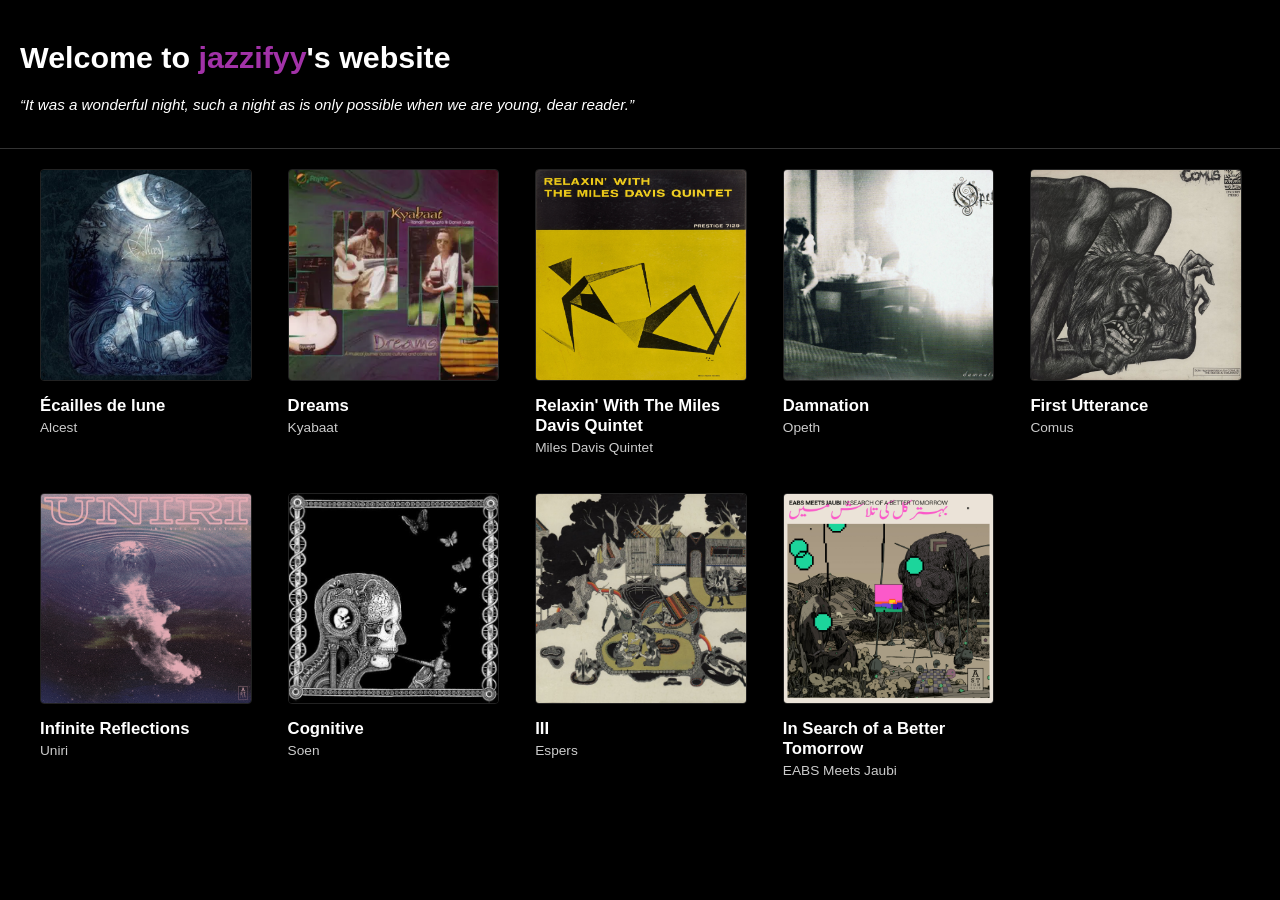
==== albums.html @ cdd31d07 "Add files via upload" ====
<!DOCTYPE html>
<html>
<head>
<title>jazzifyy's website</title>
<style>
  /* Default for Mobile (Small Screens) */
  html {
    font-size: 14px; 
  }

  /* For Desktop (Screens wider than 1024px) */
  @media (min-width: 1024px) {
    html {
      font-size: 15.2px; 
    }
  }

  body {
    background-color: black;      
    color: white;
    margin: 0;
    font-family: sans-serif;
  }

  .site-header {
    padding: 20px;
  }

  .album-grid {
    display: grid;
    grid-template-columns: repeat(auto-fill, minmax(200px, 1fr));
    gap: 2.5rem;
    padding: 20px;
    max-width: 1200px;
    margin: 0 auto;
  }

  .album-card img {
    width: 100%;
    aspect-ratio: 1 / 1;
    object-fit: cover;
    border-radius: 4px;
    transition: transform 0.3s ease;
    border: 1px solid #222;   
}

  .album-card img:hover {
    transform: scale(1.05);
  }

  .album-info h3 {
    margin: 12px 0 4px 0;
    font-size: 1.1rem;
  }

  .album-info p {
    margin: 0;
    font-size: 0.9rem;
    opacity: 0.8;
  }

  hr {
    border: 0;
    border-top: 1px solid #333;
    margin: 0;
  }
</style>
</head> 
<body>

<header class="site-header">
  <div class="header-text">
    <h1>Welcome to <span style="color:#a232a8;">jazzifyy</span>'s website</h1>
    <p><i>“It was a wonderful night, such a night as is only possible when we are young, dear reader.”</i></p>
  </div>
</header>

<hr>
<div class="album-grid">
  
  <article class="album-card">
    <img src="albums/ecailles_de_lune.jpg" alt="Alcest">
    <div class="album-info">
      <h3>Écailles de lune</h3>
      <p>Alcest</p>
    </div>
  </article>

  <article class="album-card">
    <img src="albums/dreams.webp" alt="Kyabaat">
    <div class="album-info">
      <h3>Dreams</h3>
      <p>Kyabaat</p>
    </div>
  </article> 

  <article class="album-card">
    <img src="albums/relaxing_with_the_miles_davis.png" alt="Miles Davis">
    <div class="album-info">
      <h3>Relaxin' With The Miles Davis Quintet</h3>
      <p>Miles Davis Quintet</p>
    </div>
  </article>

  <article class="album-card">
    <img src="albums/damnation.jpg" alt="Opeth">
    <div class="album-info">
      <h3>Damnation</h3>
      <p>Opeth</p>
    </div>
  </article>

  <article class="album-card">
    <img src="albums/first_utterance.png" alt="Comus">
    <div class="album-info">
      <h3>First Utterance</h3>
      <p>Comus</p>
    </div>
  </article>

  <article class="album-card">
    <img src="albums/infinite_reflections.jpg" alt="Uniri">
    <div class="album-info">
      <h3>Infinite Reflections</h3>
      <p>Uniri</p>
    </div>
  </article>

  <article class="album-card">
    <img src="albums/cognitive.jpg" alt="Soen">
    <div class="album-info">
      <h3>Cognitive</h3>
      <p>Soen</p>
    </div>
  </article>

  <article class="album-card">
    <img src="albums/III.jpg" alt="Espers">
    <div class="album-info">
      <h3>III</h3>
      <p>Espers</p>
    </div>
  </article>

  <article class="album-card">
    <img src="albums/in_search_of_a_better_tomorrow.jpg" alt="EABS Meets Jaubi">
    <div class="album-info">
      <h3>In Search of a Better Tomorrow</h3>
      <p>EABS Meets Jaubi</p>
    </div>
  </article>

</div> 

</body>
</html>
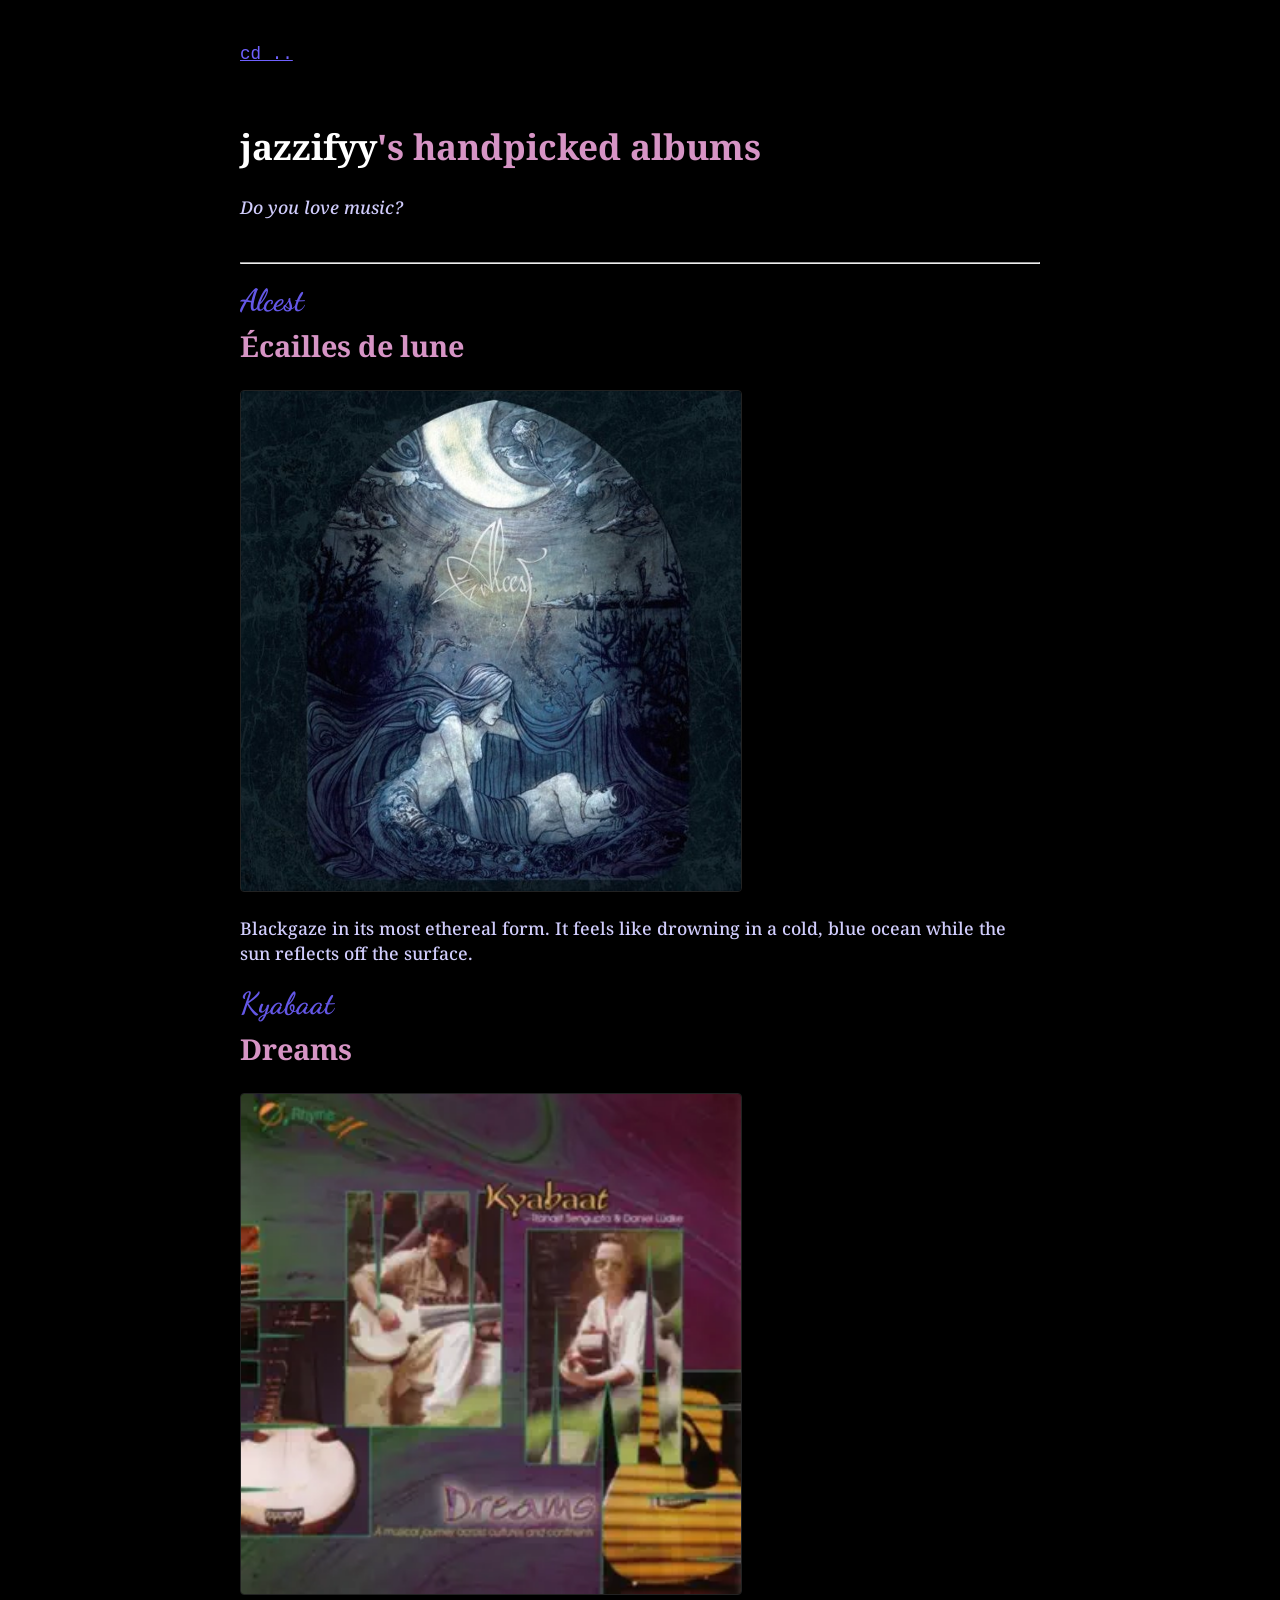
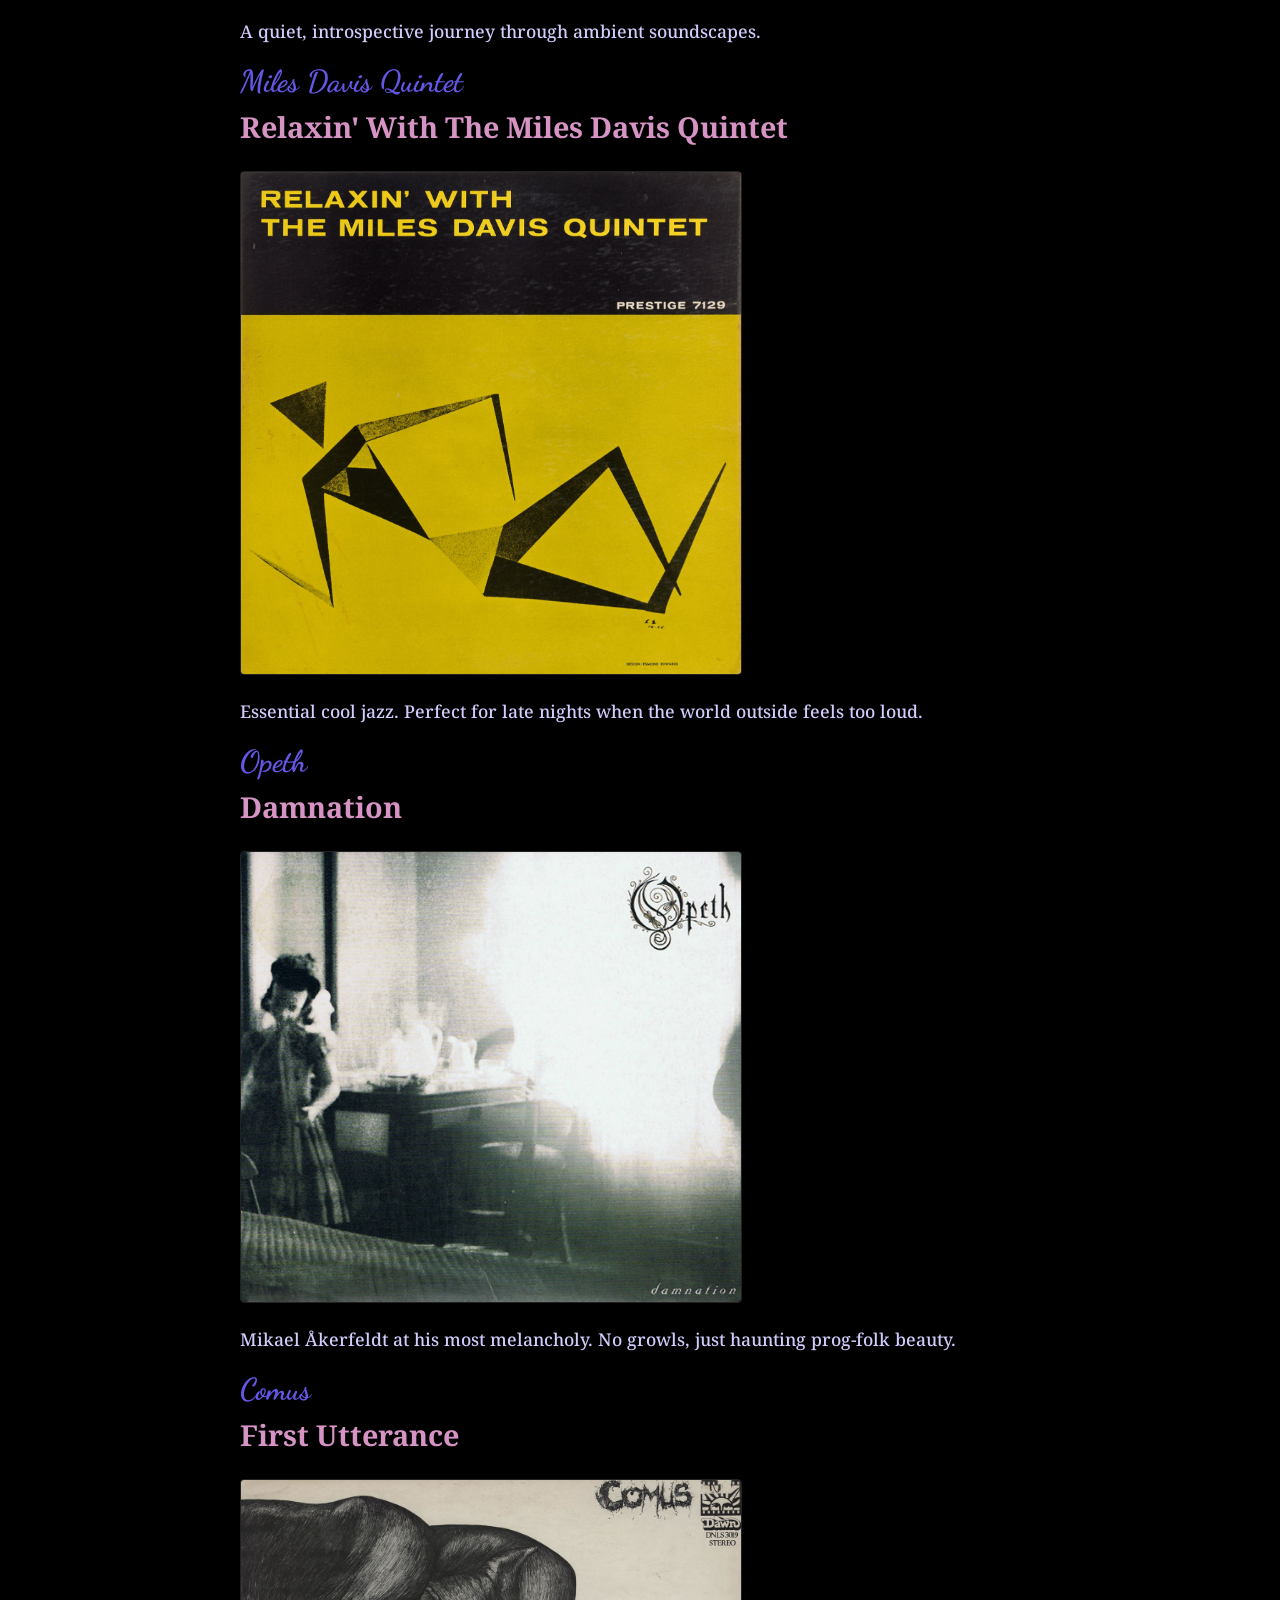
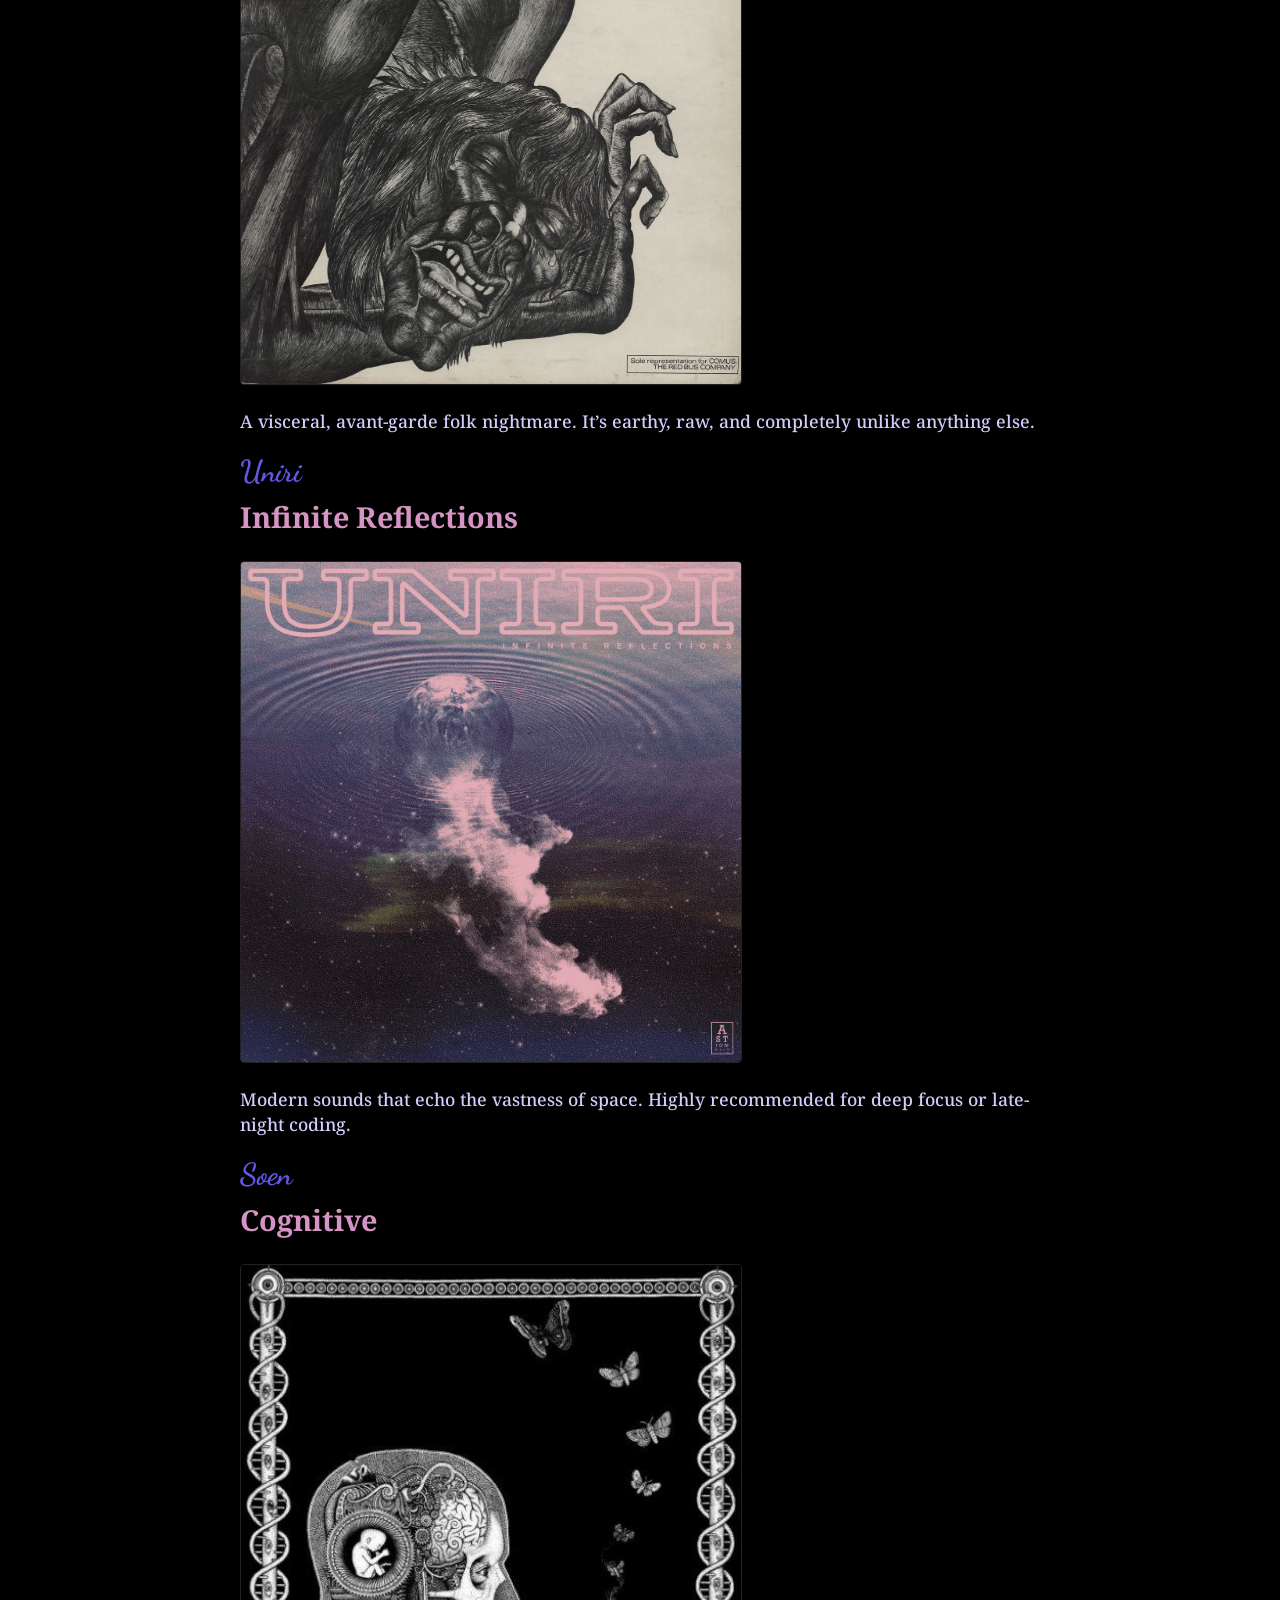
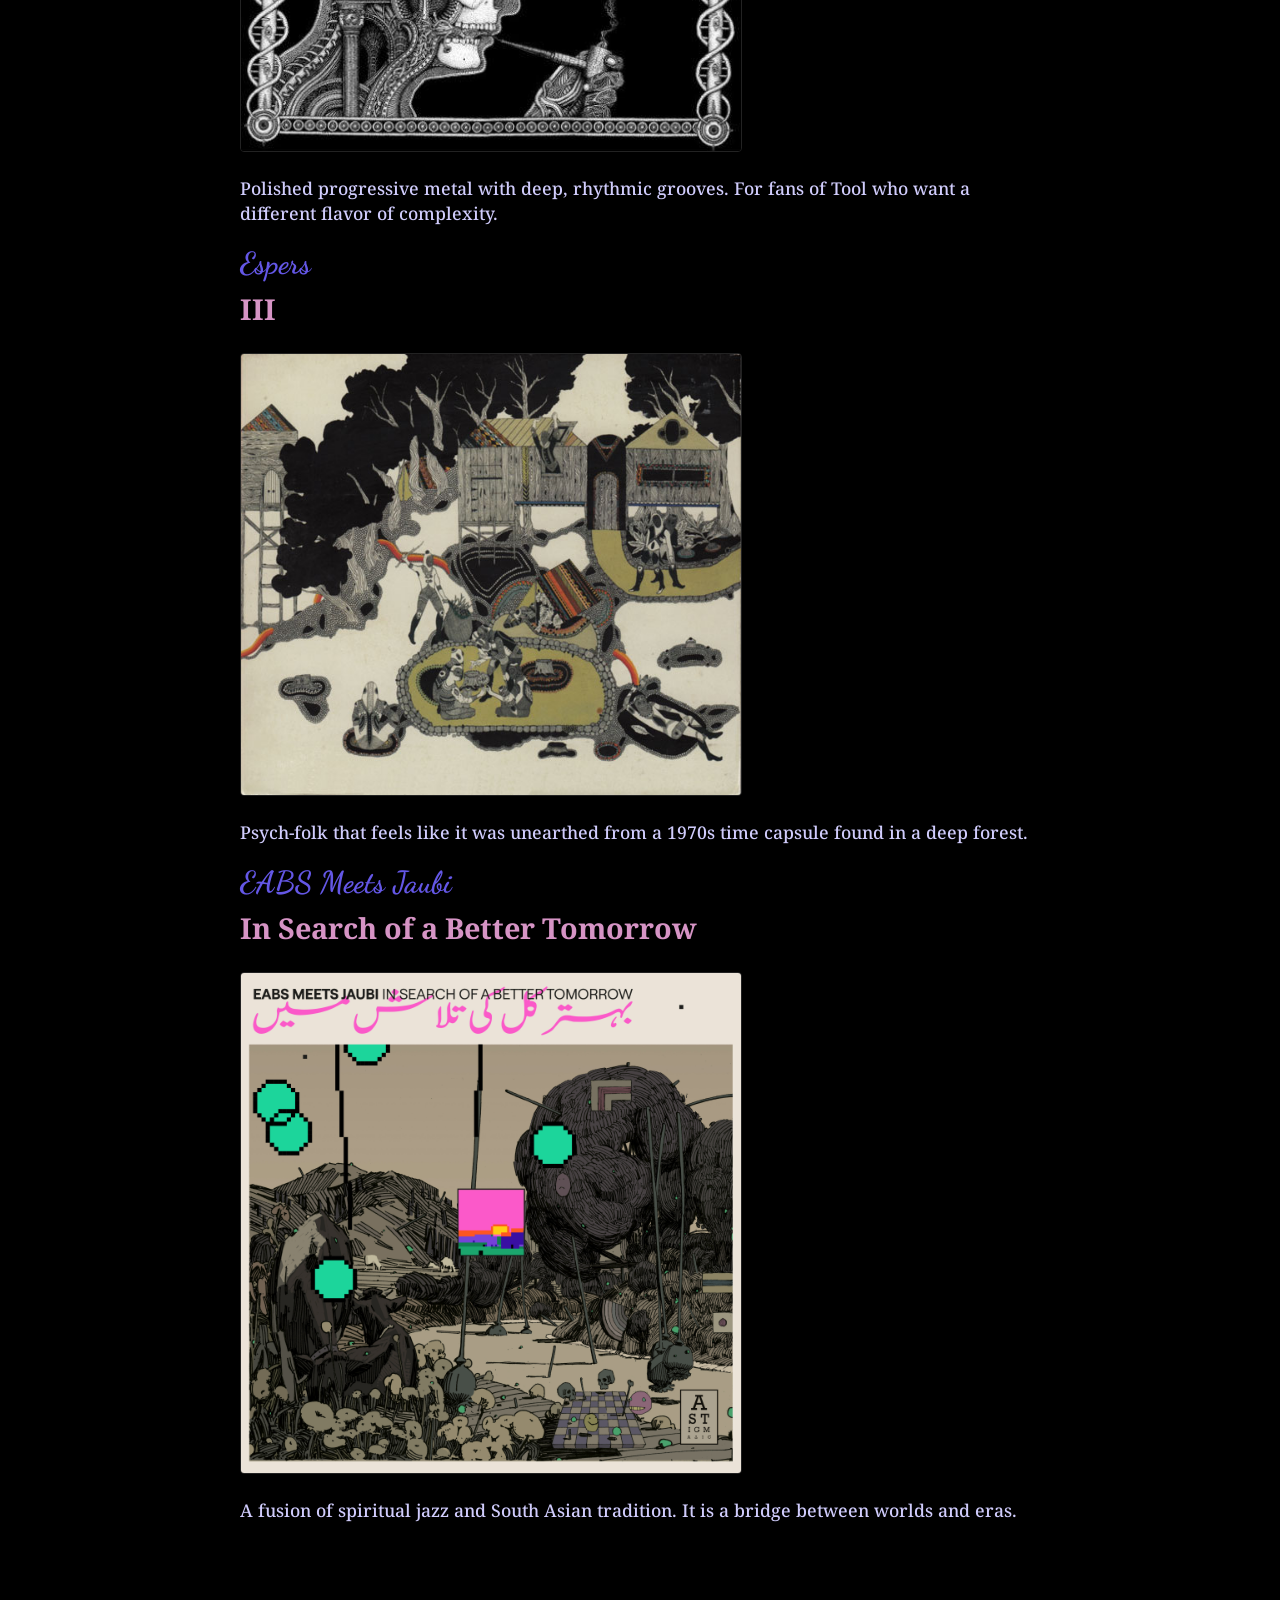
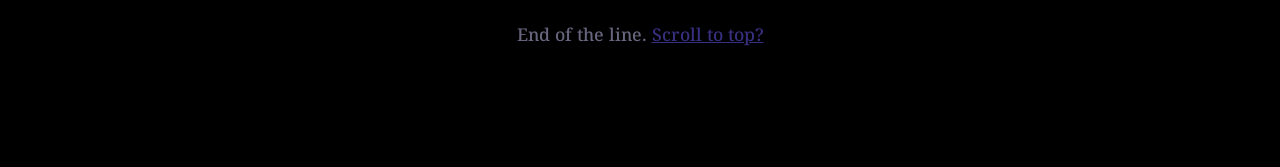
==== commit bb464720: "Updated albums.html" ====
--- a/albums.html
+++ b/albums.html
@@ -1,156 +1,114 @@
 <!DOCTYPE html>
 <html>
 <head>
-<title>jazzifyy's website</title>
-<style>
-  /* Default for Mobile (Small Screens) */
-  html {
-    font-size: 14px; 
-  }
-
-  /* For Desktop (Screens wider than 1024px) */
-  @media (min-width: 1024px) {
-    html {
-      font-size: 15.2px; 
-    }
-  }
-
-  body {
-    background-color: black;      
-    color: white;
-    margin: 0;
-    font-family: sans-serif;
-  }
-
-  .site-header {
-    padding: 20px;
-  }
-
-  .album-grid {
-    display: grid;
-    grid-template-columns: repeat(auto-fill, minmax(200px, 1fr));
-    gap: 2.5rem;
-    padding: 20px;
-    max-width: 1200px;
-    margin: 0 auto;
-  }
-
-  .album-card img {
-    width: 100%;
-    aspect-ratio: 1 / 1;
-    object-fit: cover;
-    border-radius: 4px;
-    transition: transform 0.3s ease;
-    border: 1px solid #222;   
-}
-
-  .album-card img:hover {
-    transform: scale(1.05);
-  }
-
-  .album-info h3 {
-    margin: 12px 0 4px 0;
-    font-size: 1.1rem;
-  }
-
-  .album-info p {
-    margin: 0;
-    font-size: 0.9rem;
-    opacity: 0.8;
-  }
-
-  hr {
-    border: 0;
-    border-top: 1px solid #333;
-    margin: 0;
-  }
-</style>
-</head> 
+    <title>jazzifyy's music collection</title>
+    <link href="https://fonts.googleapis.com/css2?family=Dancing+Script:wght@400;700&display=swap" rel="stylesheet">
+    <link href='https://fonts.googleapis.com/css?family=Noto Serif' rel='stylesheet'>
+    <link rel="stylesheet" href="style.css">
+</head>
 <body>
 
-<header class="site-header">
-  <div class="header-text">
-    <h1>Welcome to <span style="color:#a232a8;">jazzifyy</span>'s website</h1>
-    <p><i>“It was a wonderful night, such a night as is only possible when we are young, dear reader.”</i></p>
-  </div>
-</header>
+<div class="container-zen">
+ <a href="index.html" class="back-home"><code>cd ..</code></a>
 
-<hr>
-<div class="album-grid">
-  
-  <article class="album-card">
-    <img src="albums/ecailles_de_lune.jpg" alt="Alcest">
-    <div class="album-info">
-      <h3>Écailles de lune</h3>
-      <p>Alcest</p>
+    <header style="padding: 2rem 0 1rem 0;">
+        <h1><span style="color:white;">jazzifyy</span>'s handpicked albums</h1>
+        <p><i>Do you love music?</i></p>
+    </header>
+
+    <hr>
+
+    <div class="album-stream">
+        
+        <article class="album-entry">
+            <div class="artist-name">Alcest</div>
+            <h2 class="entry-title">Écailles de lune</h2>
+            <div class="blog-content">
+                <img src="albums/ecailles_de_lune.jpg" class="album-large-img">
+                <p>Blackgaze in its most ethereal form. It feels like drowning in a cold, blue ocean while the sun reflects off the surface.</p>
+            </div>
+        </article>
+
+        <article class="album-entry">
+            <div class="artist-name">Kyabaat</div>
+            <h2 class="entry-title">Dreams</h2>
+            <div class="blog-content">
+                <img src="albums/dreams.webp" class="album-large-img">
+                <p>A quiet, introspective journey through ambient soundscapes.</p>
+            </div>
+        </article>
+
+        <article class="album-entry">
+            <div class="artist-name">Miles Davis Quintet</div>
+            <h2 class="entry-title">Relaxin' With The Miles Davis Quintet</h2>
+            <div class="blog-content">
+                <img src="albums/relaxing_with_the_miles_davis.png" class="album-large-img">
+                <p>Essential cool jazz. Perfect for late nights when the world outside feels too loud.</p>
+            </div>
+        </article>
+
+        <article class="album-entry">
+            <div class="artist-name">Opeth</div>
+            <h2 class="entry-title">Damnation</h2>
+            <div class="blog-content">
+                <img src="albums/damnation.jpg" class="album-large-img">
+                <p>Mikael Åkerfeldt at his most melancholy. No growls, just haunting prog-folk beauty.</p>
+            </div>
+        </article>
+
+
+<article class="album-entry">
+        <span class="artist-name">Comus</span>
+        <h2 class="entry-title">First Utterance</h2>
+        <div class="blog-content">
+            <img src="albums/first_utterance.png" class="album-large-img" alt="Comus">
+            <p>A visceral, avant-garde folk nightmare. It’s earthy, raw, and completely unlike anything else.</p>
+        </div>
+    </article>
+
+    <article class="album-entry">
+        <span class="artist-name">Uniri</span>
+        <h2 class="entry-title">Infinite Reflections</h2>
+        <div class="blog-content">
+            <img src="albums/infinite_reflections.jpg" class="album-large-img" alt="Uniri">
+            <p>Modern sounds that echo the vastness of space. Highly recommended for deep focus or late-night coding.</p>
+        </div>
+    </article>
+
+
+    <article class="album-entry">
+        <span class="artist-name">Soen</span>
+        <h2 class="entry-title">Cognitive</h2>
+        <div class="blog-content">
+            <img src="albums/cognitive.jpg" class="album-large-img" alt="Soen">
+            <p>Polished progressive metal with deep, rhythmic grooves. For fans of Tool who want a different flavor of complexity.</p>
+        </div>
+    </article>
+
+
+    <article class="album-entry">
+        <span class="artist-name">Espers</span>
+        <h2 class="entry-title">III</h2>
+        <div class="blog-content">
+            <img src="albums/III.jpg" class="album-large-img" alt="Espers">
+            <p>Psych-folk that feels like it was unearthed from a 1970s time capsule found in a deep forest.</p>
+        </div>
+    </article>
+
+
+    <article class="album-entry">
+        <span class="artist-name">EABS Meets Jaubi</span>
+        <h2 class="entry-title">In Search of a Better Tomorrow</h2>
+        <div class="blog-content">
+            <img src="albums/in_search_of_a_better_tomorrow.jpg" class="album-large-img" alt="EABS Meets Jaubi">
+            <p>A fusion of spiritual jazz and South Asian tradition. It is a bridge between worlds and eras.</p>
+        </div>
+    </article>
     </div>
-  </article>
 
-  <article class="album-card">
-    <img src="albums/dreams.webp" alt="Kyabaat">
-    <div class="album-info">
-      <h3>Dreams</h3>
-      <p>Kyabaat</p>
-    </div>
-  </article> 
-
-  <article class="album-card">
-    <img src="albums/relaxing_with_the_miles_davis.png" alt="Miles Davis">
-    <div class="album-info">
-      <h3>Relaxin' With The Miles Davis Quintet</h3>
-      <p>Miles Davis Quintet</p>
-    </div>
-  </article>
-
-  <article class="album-card">
-    <img src="albums/damnation.jpg" alt="Opeth">
-    <div class="album-info">
-      <h3>Damnation</h3>
-      <p>Opeth</p>
-    </div>
-  </article>
-
-  <article class="album-card">
-    <img src="albums/first_utterance.png" alt="Comus">
-    <div class="album-info">
-      <h3>First Utterance</h3>
-      <p>Comus</p>
-    </div>
-  </article>
-
-  <article class="album-card">
-    <img src="albums/infinite_reflections.jpg" alt="Uniri">
-    <div class="album-info">
-      <h3>Infinite Reflections</h3>
-      <p>Uniri</p>
-    </div>
-  </article>
-
-  <article class="album-card">
-    <img src="albums/cognitive.jpg" alt="Soen">
-    <div class="album-info">
-      <h3>Cognitive</h3>
-      <p>Soen</p>
-    </div>
-  </article>
-
-  <article class="album-card">
-    <img src="albums/III.jpg" alt="Espers">
-    <div class="album-info">
-      <h3>III</h3>
-      <p>Espers</p>
-    </div>
-  </article>
-
-  <article class="album-card">
-    <img src="albums/in_search_of_a_better_tomorrow.jpg" alt="EABS Meets Jaubi">
-    <div class="album-info">
-      <h3>In Search of a Better Tomorrow</h3>
-      <p>EABS Meets Jaubi</p>
-    </div>
-  </article>
-
-</div> 
-
+    <footer style="text-align: center; padding: 4rem 0; opacity: 0.5;">
+         <p>End of the line. <a href="#">Scroll to top?</a></p>
+    </footer>
+</div>
 </body>
 </html>
--- a/style.css
+++ b/style.css
@@ -0,0 +1,166 @@
+html {
+  font-size: 20px; 
+}
+
+@media (min-width: 1024px) {
+  html {
+    font-size: 16px;
+  }
+}
+body {
+  // background-image: url("bg.webp");
+  background-attachment: fixed;
+  background-color: black;
+  color: #d0ccfc;
+  font-size: 1.1rem;
+  font-family: 'Noto Serif';
+  line-height: 1.4;
+  font-weight: 500;
+}
+h1, h2, h3 {
+  color: #d694c5;
+}
+
+a {
+  color: #6F61FF;
+}
+
+ /* Basic styling for visibility */
+.column {
+  padding:0;
+}
+
+/* 1. Mobile First: Columns stack vertically by default */
+.container {
+  display: flex;
+  flex-direction: column;
+  gap: 0;
+}
+
+.col-main { order: 1; }
+.col-left { order: 3; }
+.col-right { order: 2; }
+
+
+/* 2. Tablet/Desktop: Side-by-side layout */
+@media (min-width: 1200px) {
+  .container {
+    flex-direction: row;
+    gap: 1.2rem;
+  }
+  
+ .col-left { flex: 1; order: 1; }
+  .col-main { flex: 3; order: 2; }
+  .col-right { flex: 1; order: 3; }
+
+.lastfm-track {
+  display: flex;
+  flex-direction: column;
+  gap: 12px;
+}
+
+.lastfm-img {
+  width: 75%;
+  border-radius: 4px;
+  object-fit: cover;
+}
+
+.track-text p {
+  text-align: left;
+  margin: 0;
+  font-size: 1.15rem;
+}
+
+ .flicker-box {
+ padding-left: 4rem;
+ padding-right: 4rem;
+  text-align: center;
+ // text-transform: uppercase;
+  font-family:Dancing Script, Brush Script MT,cursive;   
+  font-size: 1.7rem;
+  font-weight: bold;
+  color: #E6E4FF;
+text-shadow: 
+  -1px -1px 4px #fff, 1px 1px 4px #fff,
+  0 0 40px #FF00FF, 0 0 80px #FF00FF,
+  0 0 160px #0000FF, 0 0 240px #0000FF, 0 0 320px #0000FF;
+     //border: 2px solid #fff; 
+//  border-radius: 2px;        
+// box-shadow: 
+//    0 0 40px #a200ff,  
+//    inset 0 0 15px #a200ff;
+//}
+.flicker-slow{
+  animation: flicker 20s linear infinite;
+}
+
+.flicker-fast{
+  animation: flicker 2s linear infinite;
+}
+
+@keyframes flicker {
+	0%, 19.999%, 22%, 62.999%, 64%, 64.999%, 70%, 100% {
+		//text-shadow: none;
+    opacity: .99;
+		
+	}
+	20%, 21.999%, 63%, 63.999%, 65%, 69.999% {
+		opacity: 0.4;
+	}
+}
+
+.container-zen {
+    max-width: 800px; 
+    margin: 0 auto;  
+    padding: 2rem 1rem;
+}
+
+.blog-entry {
+    margin-top: 3rem;
+    margin-bottom: 3rem;
+}
+
+.entry-header {
+    margin-bottom: 1.5rem;
+    border-bottom: 1px solid #d694c533;
+    padding-bottom: 0.5rem;
+}
+
+.entry-date {
+    font-family: 'Dancing Script', cursive;
+    color: #6F61FF;
+    font-size: 1.1rem;
+}
+
+.entry-title {
+    margin: 0.2rem 0;
+    font-size: 1.8rem;
+}
+.top-nav {
+    display: flex;
+    justify-content: flex-end;
+    gap: 2rem;
+}
+.album-large-img {
+    width: 100%;
+    max-width: 500px;
+    display: block;
+    margin: 1.5rem 0;
+    border-radius: 4px;
+    border: 1px solid #222;
+    transition: transform 0.5s ease;
+}
+
+.album-large-img:hover {
+    transform: scale(1.02);
+    border-color: #6F61FF;
+}
+.artist-name {
+    font-family: 'Dancing Script', cursive;
+    font-size: 1.9rem;
+    color: #6F61FF; 
+    margin-top: 1rem;
+    display: block;
+    font-weight: 700;
+    opacity: 0.9;
+}
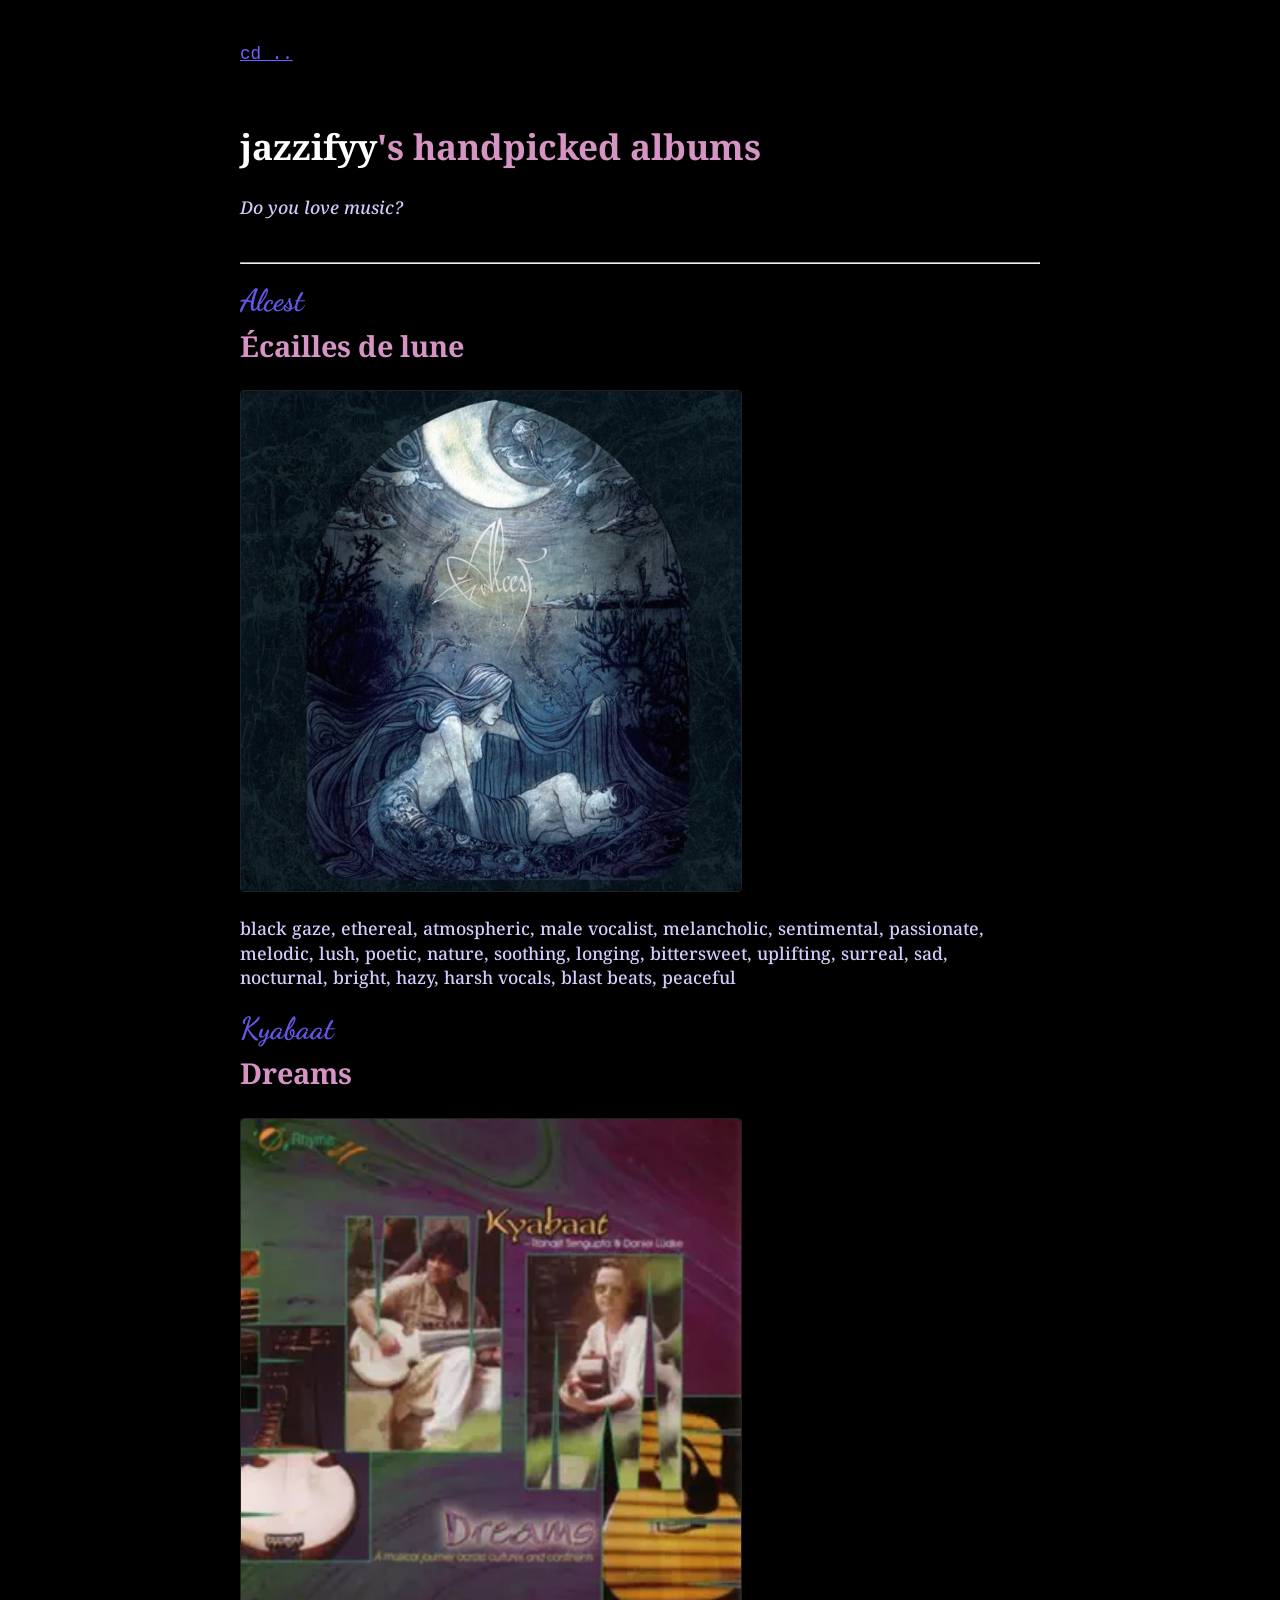
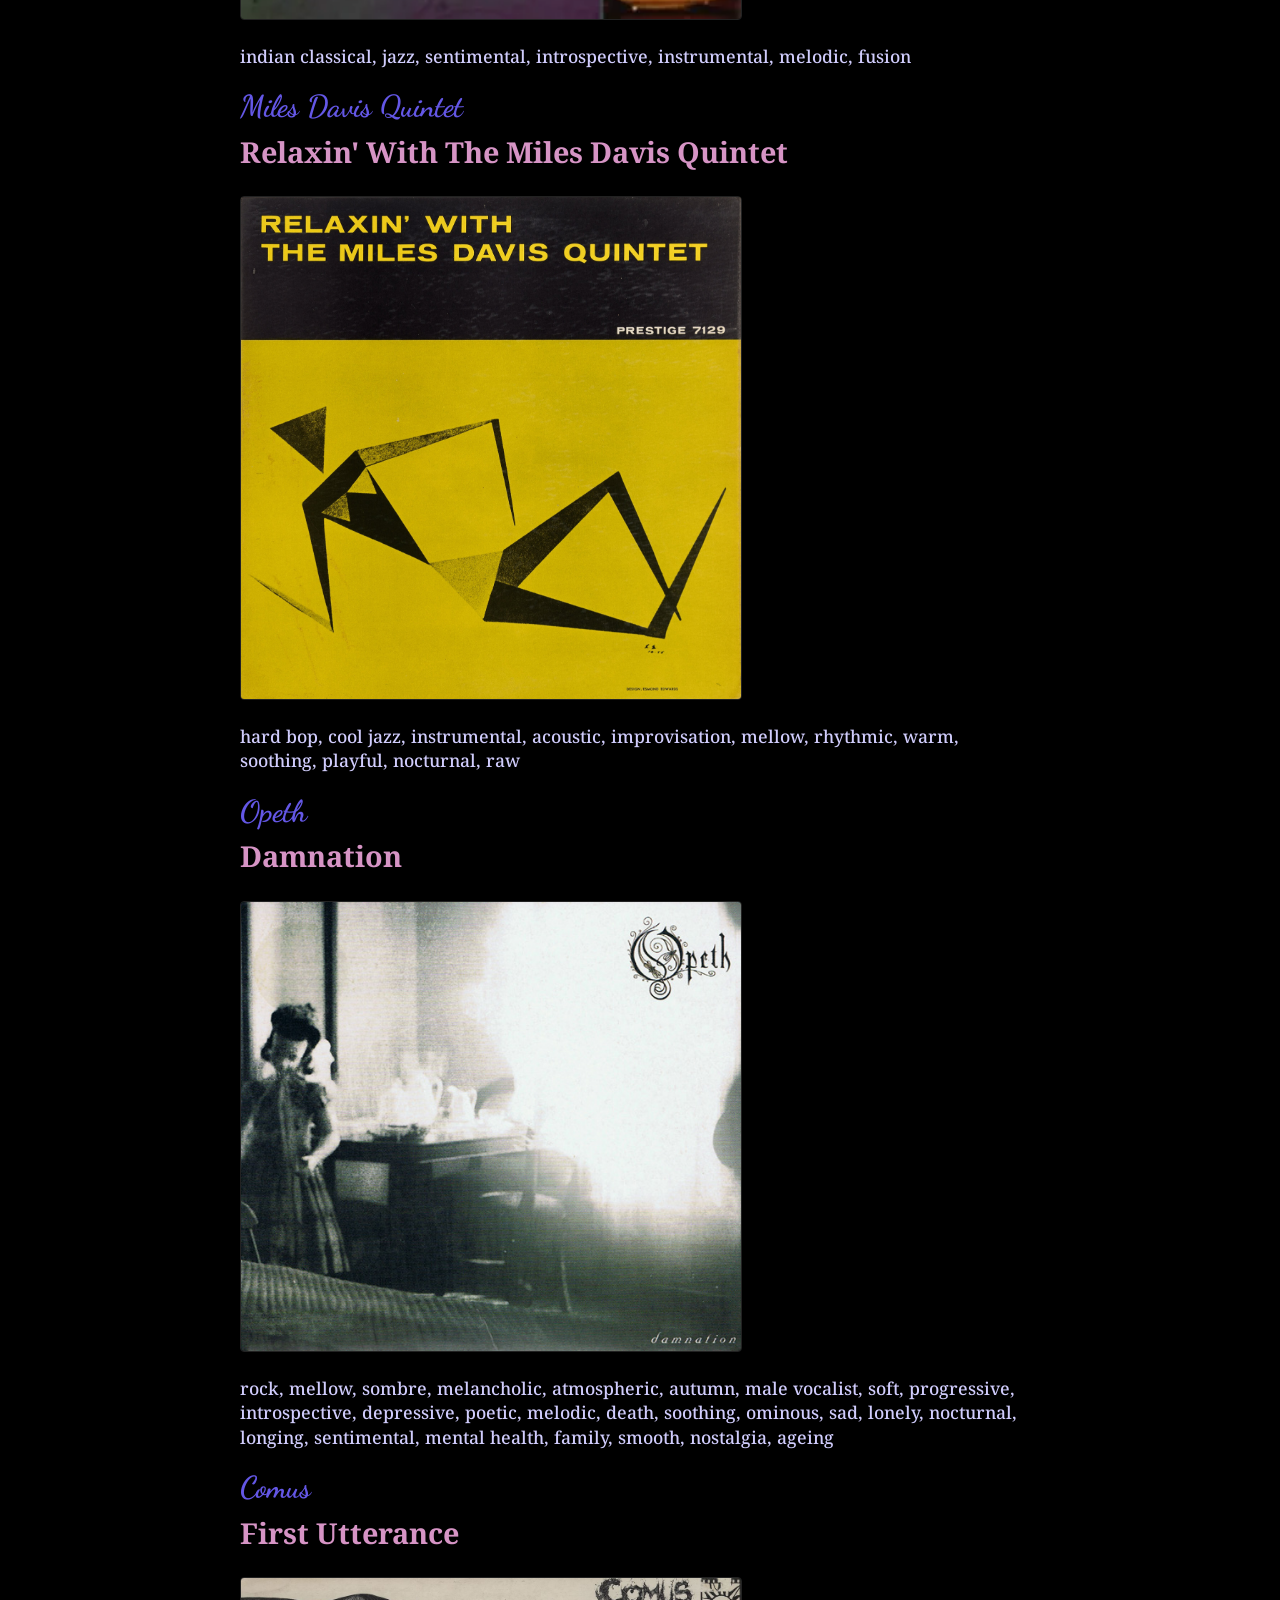
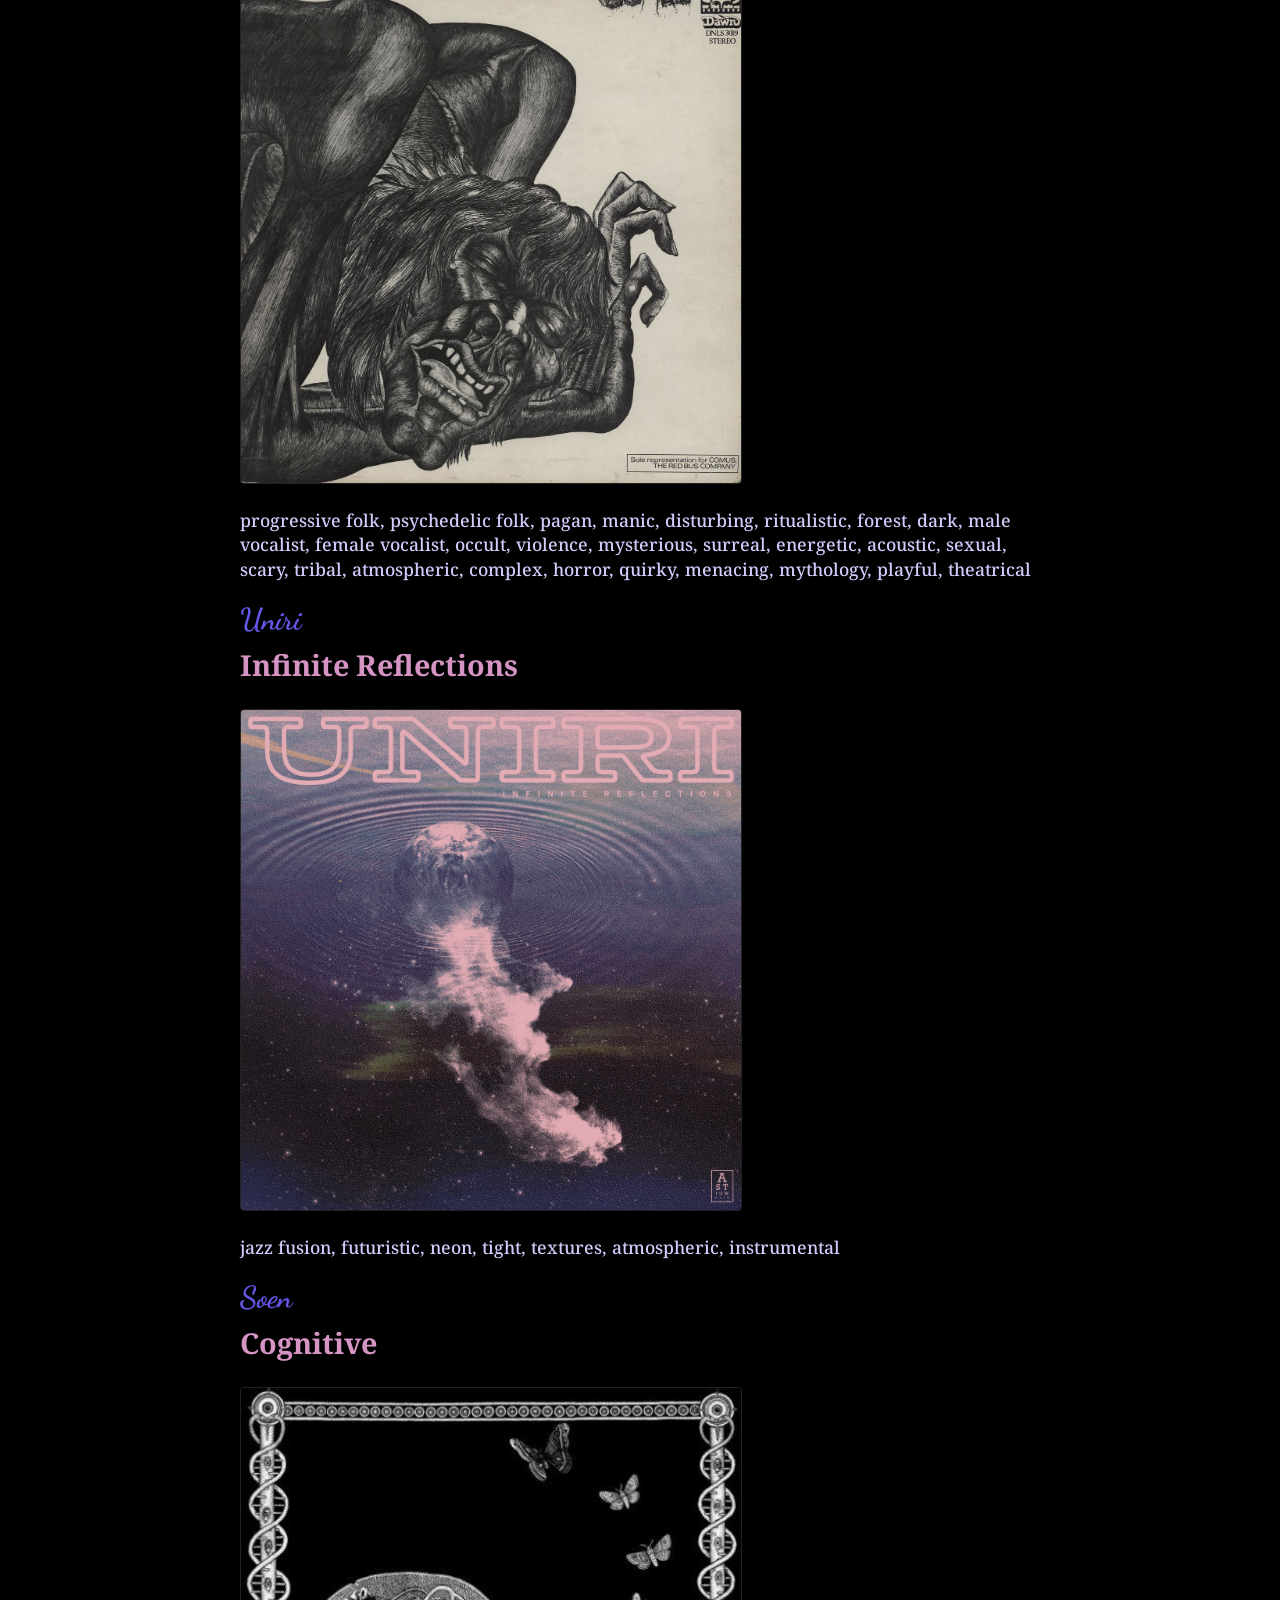
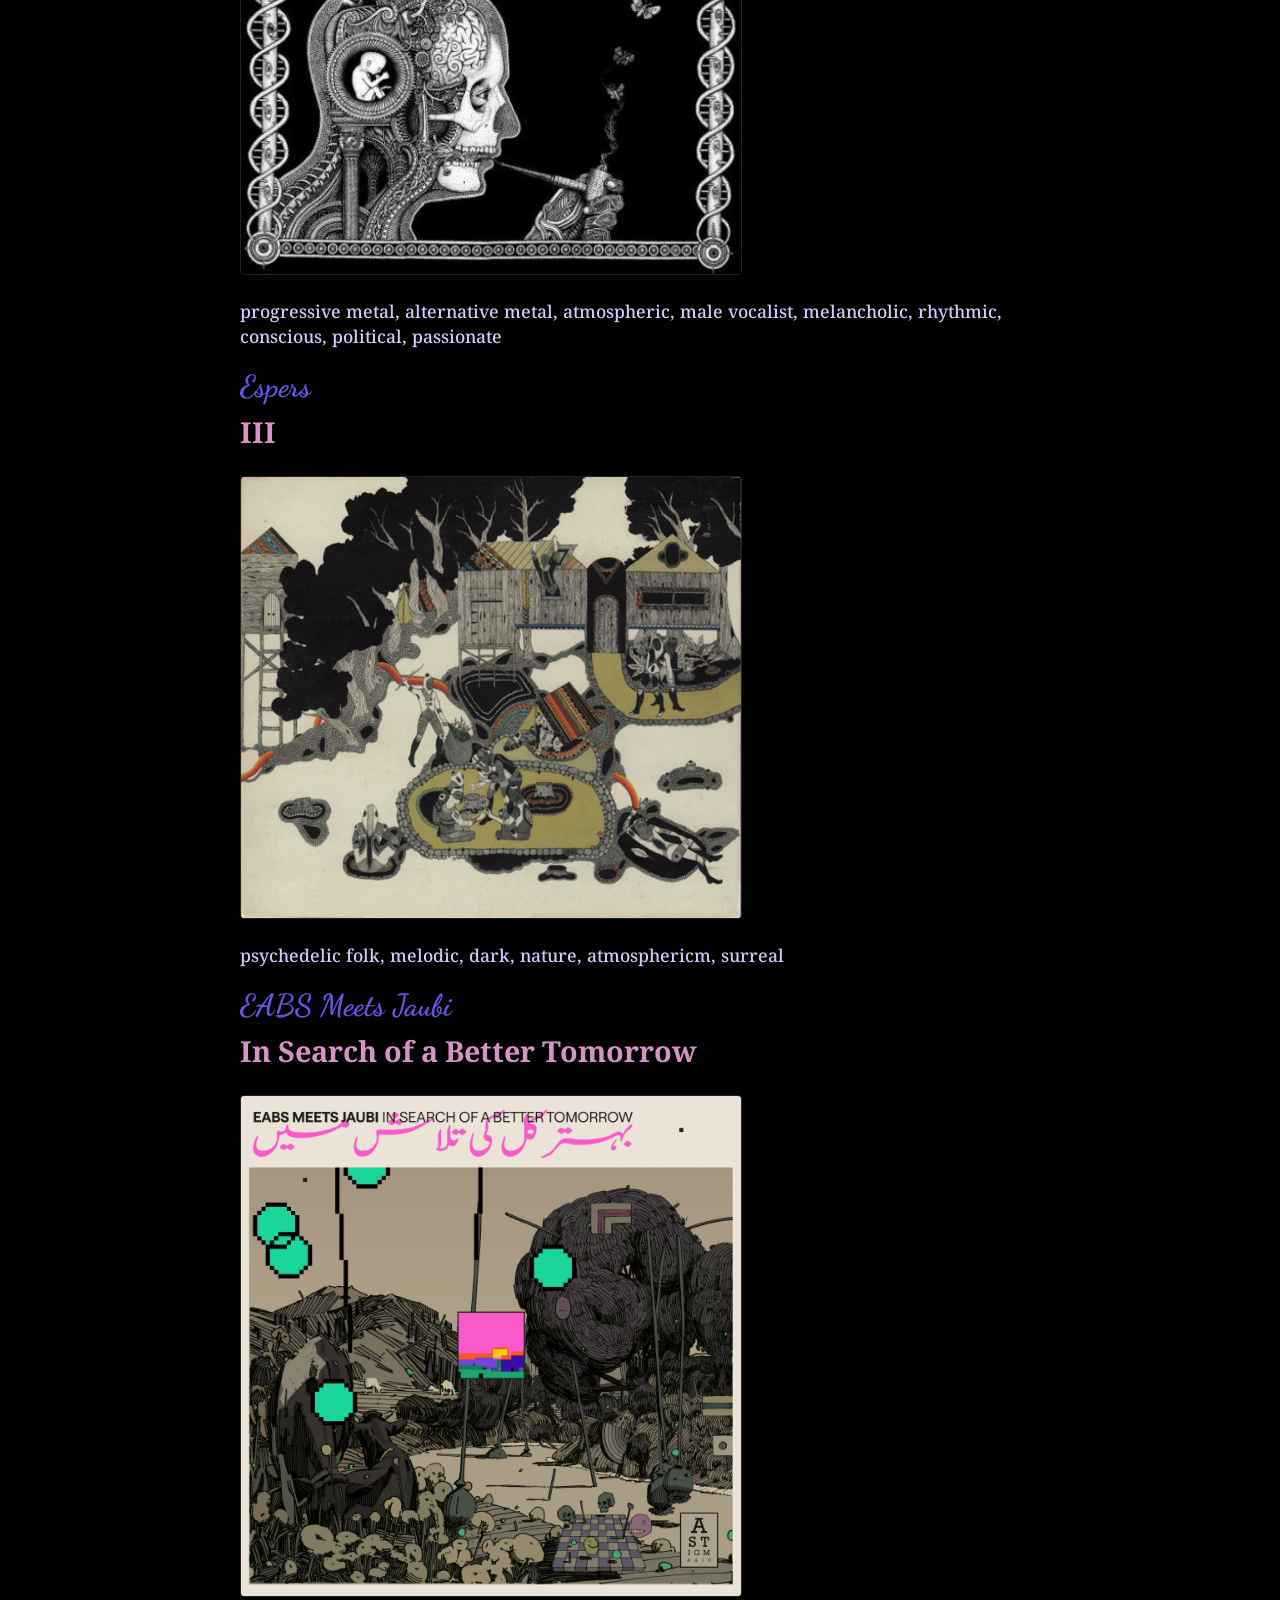
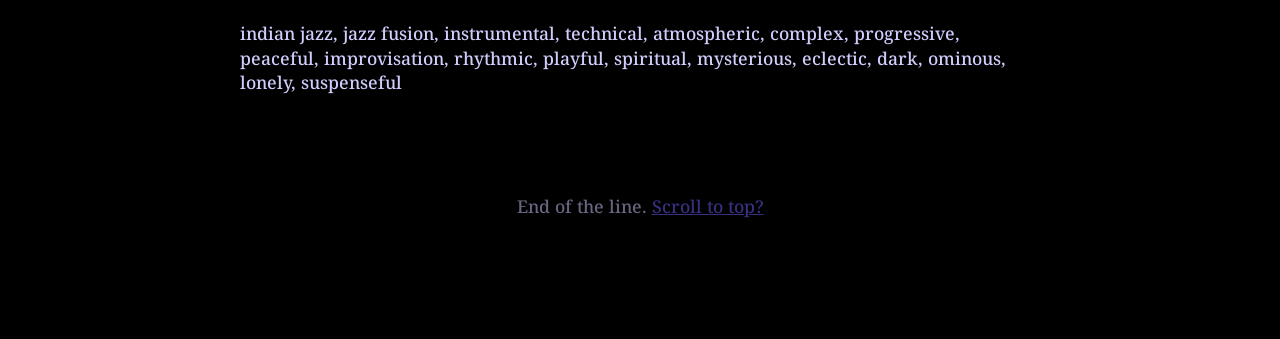
==== commit c222cda1: "Update albums.html" ====
--- a/albums.html
+++ b/albums.html
@@ -25,7 +25,7 @@
             <h2 class="entry-title">Écailles de lune</h2>
             <div class="blog-content">
                 <img src="albums/ecailles_de_lune.jpg" class="album-large-img">
-                <p>Blackgaze in its most ethereal form. It feels like drowning in a cold, blue ocean while the sun reflects off the surface.</p>
+                <p>black gaze, ethereal, atmospheric, male vocalist, melancholic, sentimental, passionate, melodic, lush, poetic, nature, soothing, longing, bittersweet, uplifting, surreal, sad, nocturnal, bright, hazy, harsh vocals, blast beats, peaceful</p>
             </div>
         </article>
 
@@ -34,7 +34,7 @@
             <h2 class="entry-title">Dreams</h2>
             <div class="blog-content">
                 <img src="albums/dreams.webp" class="album-large-img">
-                <p>A quiet, introspective journey through ambient soundscapes.</p>
+                <p>indian classical, jazz, sentimental, introspective, instrumental, melodic, fusion</p>
             </div>
         </article>
 
@@ -43,7 +43,7 @@
             <h2 class="entry-title">Relaxin' With The Miles Davis Quintet</h2>
             <div class="blog-content">
                 <img src="albums/relaxing_with_the_miles_davis.png" class="album-large-img">
-                <p>Essential cool jazz. Perfect for late nights when the world outside feels too loud.</p>
+                <p>hard bop, cool jazz, instrumental, acoustic, improvisation, mellow, rhythmic, warm, soothing, playful, nocturnal, raw </p>
             </div>
         </article>
 
@@ -52,7 +52,7 @@
             <h2 class="entry-title">Damnation</h2>
             <div class="blog-content">
                 <img src="albums/damnation.jpg" class="album-large-img">
-                <p>Mikael Åkerfeldt at his most melancholy. No growls, just haunting prog-folk beauty.</p>
+                <p>rock, mellow, sombre, melancholic, atmospheric, autumn, male vocalist, soft, progressive, introspective, depressive, poetic, melodic, death, soothing, ominous, sad, lonely, nocturnal, longing, sentimental, mental health, family, smooth, nostalgia, ageing </p>
             </div>
         </article>
 
@@ -62,7 +62,7 @@
         <h2 class="entry-title">First Utterance</h2>
         <div class="blog-content">
             <img src="albums/first_utterance.png" class="album-large-img" alt="Comus">
-            <p>A visceral, avant-garde folk nightmare. It’s earthy, raw, and completely unlike anything else.</p>
+            <p>progressive folk, psychedelic folk, pagan, manic, disturbing, ritualistic, forest, dark, male vocalist, female vocalist, occult, violence, mysterious, surreal, energetic, acoustic, sexual, scary, tribal, atmospheric, complex, horror, quirky, menacing, mythology, playful, theatrical </p>
         </div>
     </article>
 
@@ -71,7 +71,7 @@
         <h2 class="entry-title">Infinite Reflections</h2>
         <div class="blog-content">
             <img src="albums/infinite_reflections.jpg" class="album-large-img" alt="Uniri">
-            <p>Modern sounds that echo the vastness of space. Highly recommended for deep focus or late-night coding.</p>
+            <p>jazz fusion, futuristic, neon, tight, textures, atmospheric, instrumental</p>
         </div>
     </article>
 
@@ -81,7 +81,7 @@
         <h2 class="entry-title">Cognitive</h2>
         <div class="blog-content">
             <img src="albums/cognitive.jpg" class="album-large-img" alt="Soen">
-            <p>Polished progressive metal with deep, rhythmic grooves. For fans of Tool who want a different flavor of complexity.</p>
+            <p>progressive metal, alternative metal, atmospheric, male vocalist, melancholic, rhythmic, conscious, political, passionate </p>
         </div>
     </article>
 
@@ -91,7 +91,7 @@
         <h2 class="entry-title">III</h2>
         <div class="blog-content">
             <img src="albums/III.jpg" class="album-large-img" alt="Espers">
-            <p>Psych-folk that feels like it was unearthed from a 1970s time capsule found in a deep forest.</p>
+            <p>psychedelic folk, melodic, dark, nature, atmosphericm, surreal</p>
         </div>
     </article>
 
@@ -101,7 +101,10 @@
         <h2 class="entry-title">In Search of a Better Tomorrow</h2>
         <div class="blog-content">
             <img src="albums/in_search_of_a_better_tomorrow.jpg" class="album-large-img" alt="EABS Meets Jaubi">
-            <p>A fusion of spiritual jazz and South Asian tradition. It is a bridge between worlds and eras.</p>
+            <p>indian jazz, jazz fusion, 
+instrumental, technical, atmospheric, complex, progressive, peaceful, improvisation, rhythmic, playful, spiritual, mysterious, eclectic, dark, ominous, lonely, suspenseful
+	
+</p>
         </div>
     </article>
     </div>
--- a/style.css
+++ b/style.css
@@ -52,6 +52,7 @@
  .col-left { flex: 1; order: 1; }
   .col-main { flex: 3; order: 2; }
   .col-right { flex: 1; order: 3; }
+}
 
 .lastfm-track {
   display: flex;
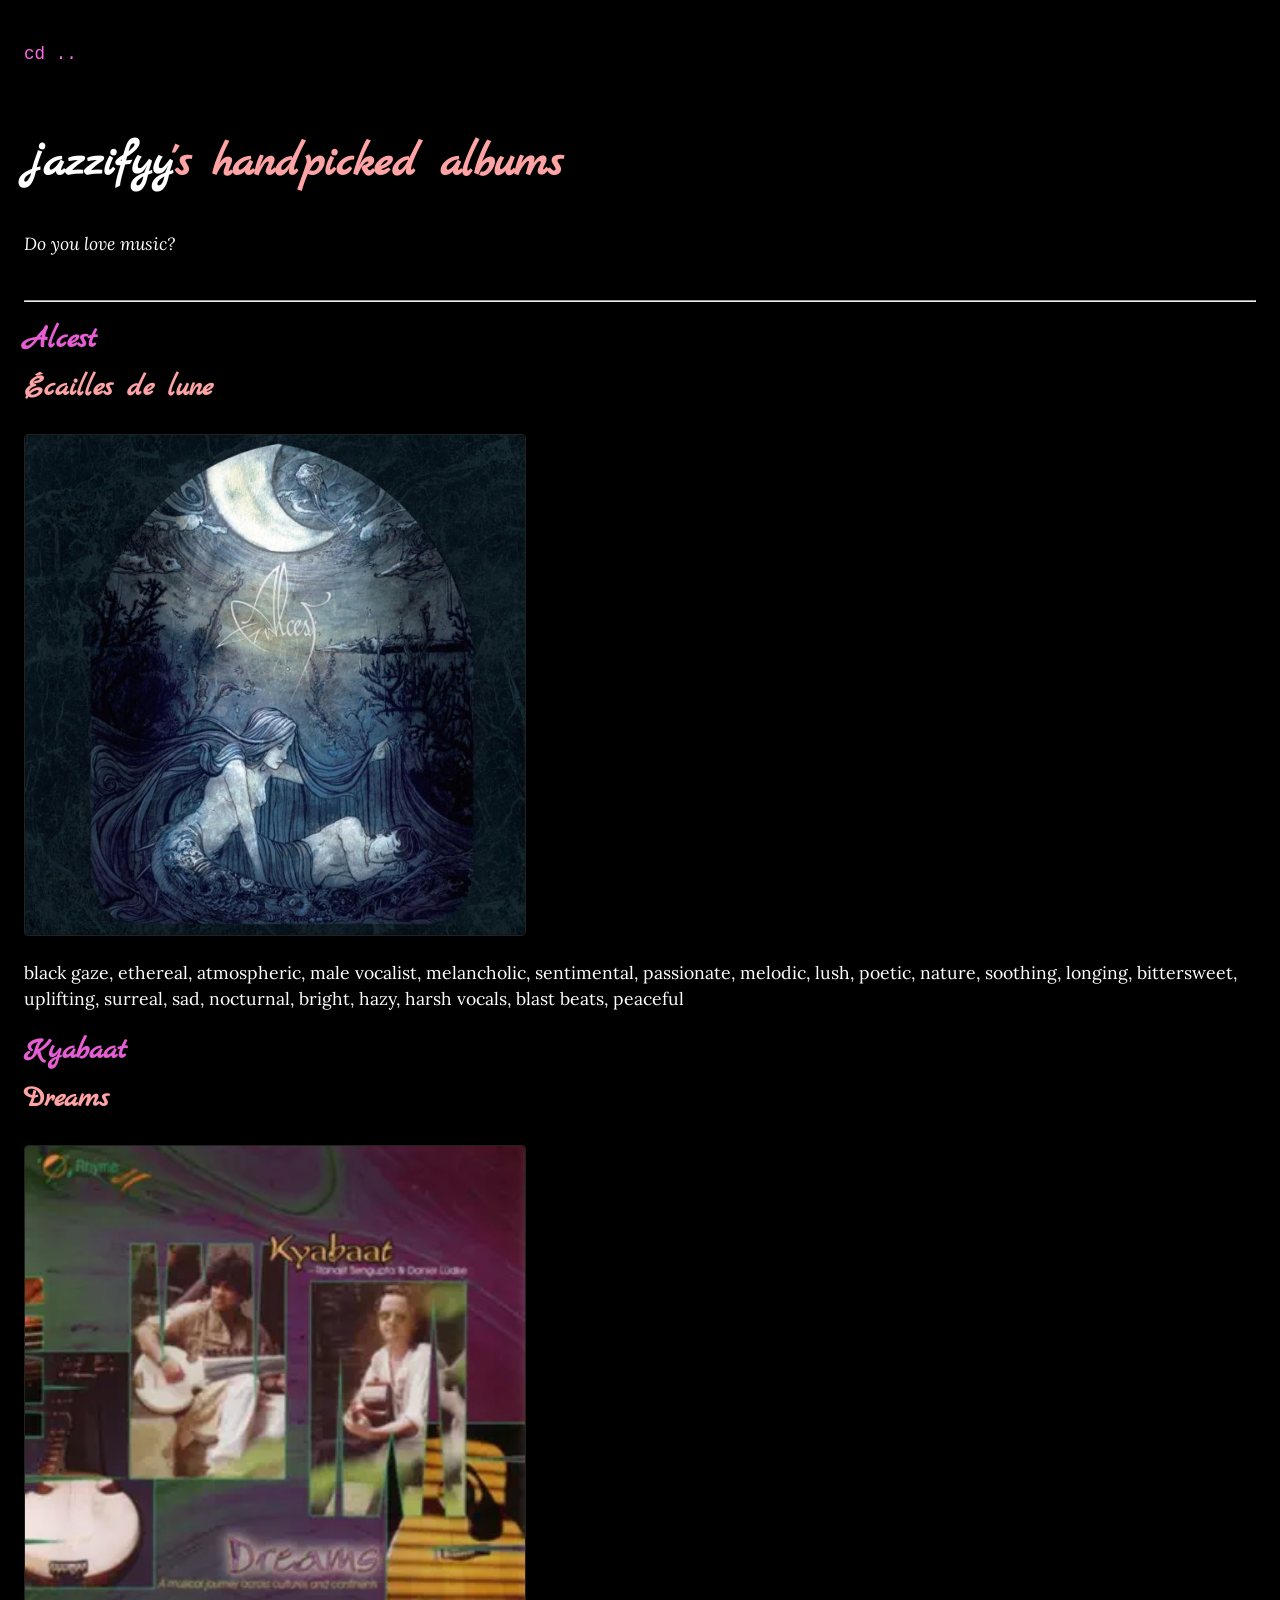
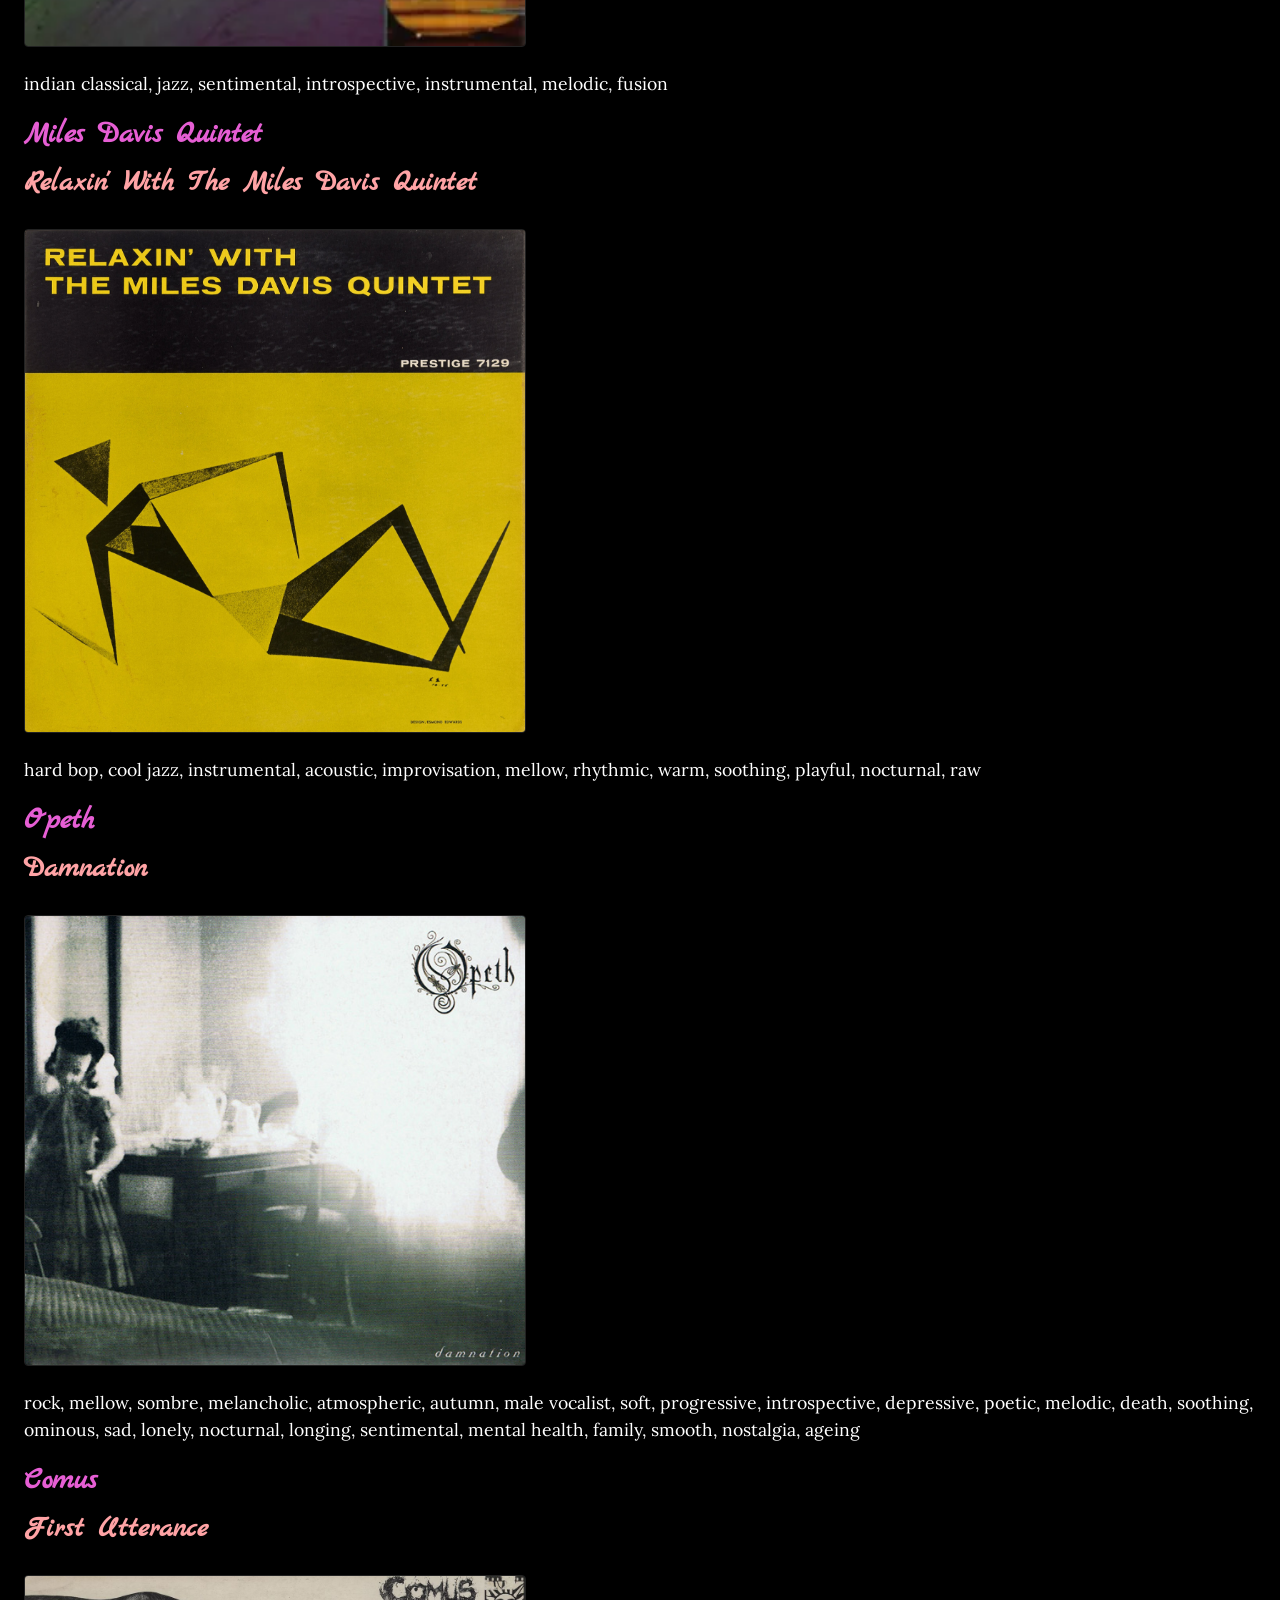
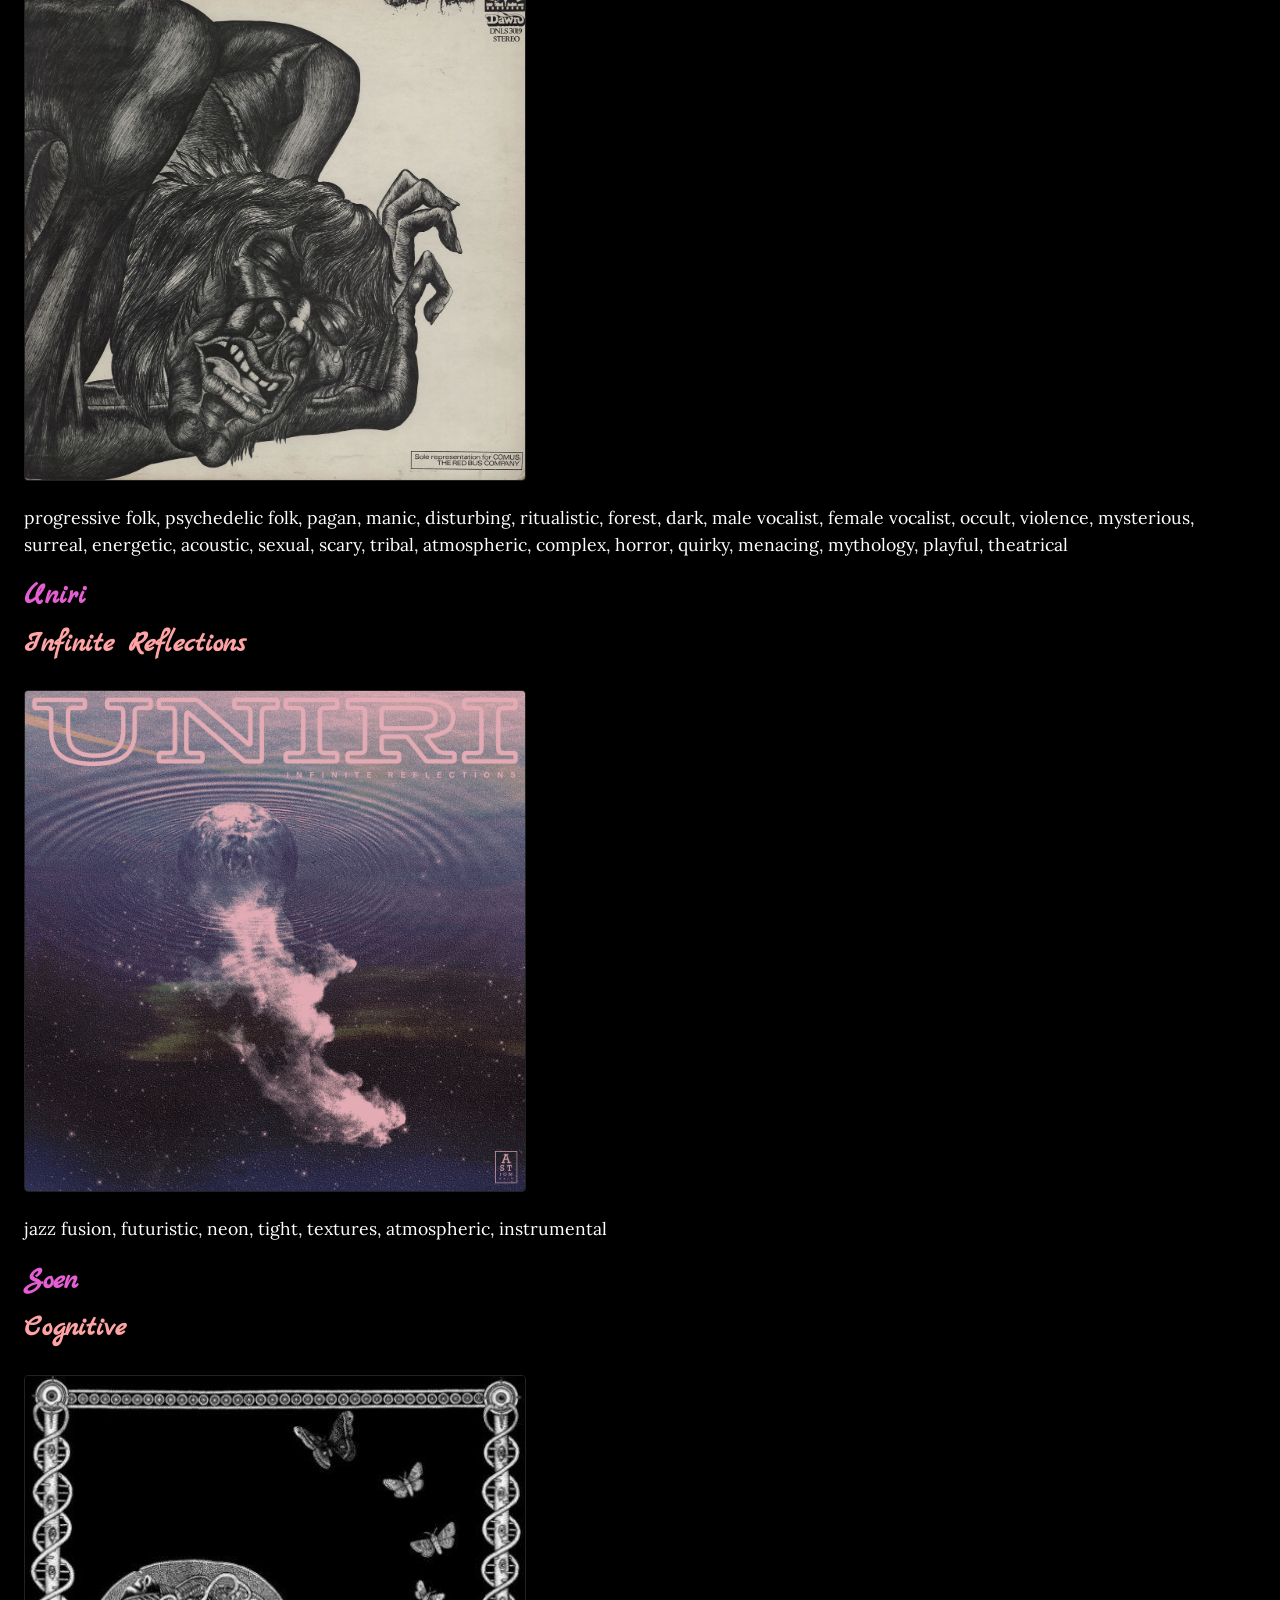
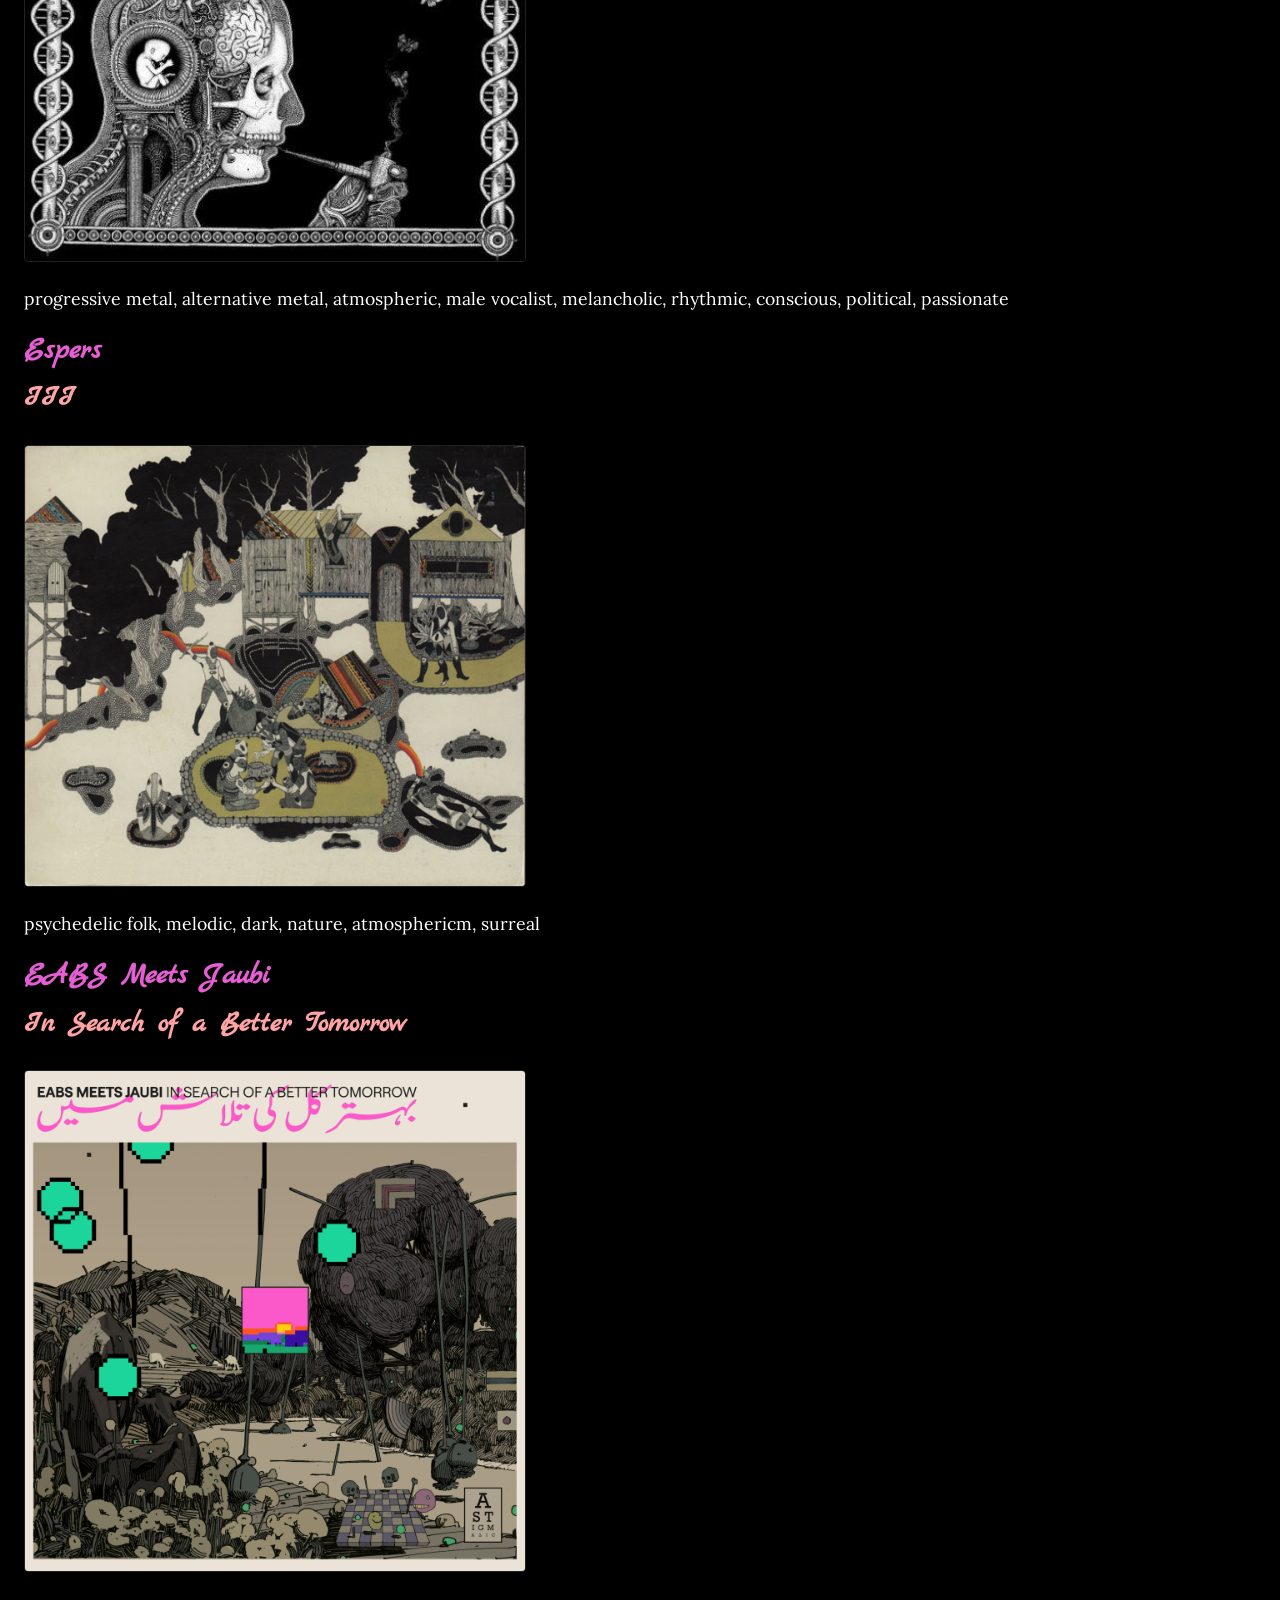
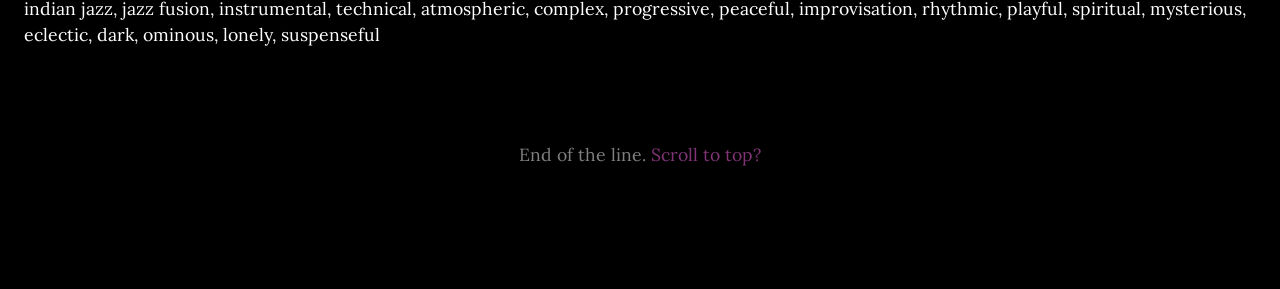
==== commit 8c526c4d: "Change Font, color and add log" ====
--- a/albums.html
+++ b/albums.html
@@ -1,6 +1,7 @@
 <!DOCTYPE html>
 <html>
 <head>
+    <meta name="viewport" content="width=device-width, initial-scale=0.7">
     <title>jazzifyy's music collection</title>
     <link href="https://fonts.googleapis.com/css2?family=Dancing+Script:wght@400;700&display=swap" rel="stylesheet">
     <link href='https://fonts.googleapis.com/css?family=Noto Serif' rel='stylesheet'>
--- a/style.css
+++ b/style.css
@@ -1,5 +1,19 @@
+@import url('https://fonts.googleapis.com/css2?family=Galada&family=Lora:ital,wght@0,400;0,700;1,400&family=Marck+Script&display=swap');
+
+:root {
+  --fg-color: #ffffff;
+  --bg-color: #000000;
+  --color00: #E1578A; /* Section lines & dividers */
+  --color01: #FF69EB; /* Vibrant neon link magenta */
+  --color02: #FF86C8; /* Muted hover pink */
+  --color03: #FFA3A5; /* Warm soft heading coral */
+  --color04: #FFBF81; /* Warm gold accent */
+  --color05: #FFDC5E; /* Read More bright yellow */
+  --color06: #FDFF8F; /* Cream accent */
+}
+
 html {
-  font-size: 20px; 
+  font-size: 16px; 
 }
 
 @media (min-width: 1024px) {
@@ -7,27 +21,54 @@
     font-size: 16px;
   }
 }
+
+#header-quote {
+  font-family: 'Marck Script', 'Galada', cursive, serif;
+  font-size: 1.4rem;      
+  line-height: 1.6em;    
+  color: #cb99c9;     
+  max-width: 1000px;            
+  text-align: left;
+  margin: auto;
+}
+
+#header-quote span {
+  display: block;            
+  margin-left: 20%;          
+}
+
 body {
-  // background-image: url("bg.webp");
+  /* background-image: url("bg.webp"); */
   background-attachment: fixed;
-  background-color: black;
-  color: #d0ccfc;
+  background-color: var(--bg-color);
+  color: var(--fg-color);
   font-size: 1.1rem;
-  font-family: 'Noto Serif';
-  line-height: 1.4;
-  font-weight: 500;
-}
-h1, h2, h3 {
-  color: #d694c5;
-}
-
+  font-family: 'Lora', serif; 
+  line-height: 1.5;
+  font-weight: 400;
+}
+
+h1, h2, h3, .entry-title {
+  color: var(--color03);
+  font-family: 'Marck Script', serif; 
+}
+
+h1 { font-size: 2.9rem; }      
+h2, .entry-title { font-size: 1.9rem; } 
+h3 { font-size: 1.7rem; }      
 a {
-  color: #6F61FF;
-}
-
- /* Basic styling for visibility */
+  color: var(--color01);
+  text-decoration: none;
+}
+
+a:hover {
+  color: var(--color02);
+  text-decoration: underline;
+}
+
+/* Basic styling for visibility */
 .column {
-  padding:0;
+  padding: 0;
 }
 
 /* 1. Mobile First: Columns stack vertically by default */
@@ -41,6 +82,9 @@
 .col-left { order: 3; }
 .col-right { order: 2; }
 
+.desktop-only {
+  display: none;
+}
 
 /* 2. Tablet/Desktop: Side-by-side layout */
 @media (min-width: 1200px) {
@@ -48,8 +92,10 @@
     flex-direction: row;
     gap: 1.2rem;
   }
-  
- .col-left { flex: 1; order: 1; }
+  .desktop-only {
+    display: block;
+  }
+  .col-left { flex: 1; order: 1; }
   .col-main { flex: 3; order: 2; }
   .col-right { flex: 1; order: 3; }
 }
@@ -62,6 +108,7 @@
 
 .lastfm-img {
   width: 75%;
+  max-width: 200px;
   border-radius: 4px;
   object-fit: cover;
 }
@@ -72,96 +119,132 @@
   font-size: 1.15rem;
 }
 
- .flicker-box {
- padding-left: 4rem;
- padding-right: 4rem;
+.flicker-box {
+  padding-left: 4rem;
+  padding-right: 4rem;
   text-align: center;
- // text-transform: uppercase;
-  font-family:Dancing Script, Brush Script MT,cursive;   
+  font-family: 'Marck Script', cursive;   
   font-size: 1.7rem;
   font-weight: bold;
   color: #E6E4FF;
-text-shadow: 
-  -1px -1px 4px #fff, 1px 1px 4px #fff,
-  0 0 40px #FF00FF, 0 0 80px #FF00FF,
-  0 0 160px #0000FF, 0 0 240px #0000FF, 0 0 320px #0000FF;
-     //border: 2px solid #fff; 
-//  border-radius: 2px;        
-// box-shadow: 
-//    0 0 40px #a200ff,  
-//    inset 0 0 15px #a200ff;
-//}
-.flicker-slow{
+  text-shadow: 
+    -1px -1px 4px #fff, 1px 1px 4px #fff,
+    0 0 40px #FF00FF, 0 0 80px #FF00FF,
+    0 0 160px #0000FF, 0 0 240px #0000FF, 0 0 320px #0000FF;
+}
+
+.flicker-slow {
   animation: flicker 20s linear infinite;
 }
 
-.flicker-fast{
+.flicker-fast {
   animation: flicker 2s linear infinite;
 }
 
 @keyframes flicker {
-	0%, 19.999%, 22%, 62.999%, 64%, 64.999%, 70%, 100% {
-		//text-shadow: none;
+  0%, 19.999%, 22%, 62.999%, 64%, 64.999%, 70%, 100% {
     opacity: .99;
-		
-	}
-	20%, 21.999%, 63%, 63.999%, 65%, 69.999% {
-		opacity: 0.4;
-	}
+  }
+  20%, 21.999%, 63%, 63.999%, 65%, 69.999% {
+    opacity: 0.4;
+  }
 }
 
 .container-zen {
-    max-width: 800px; 
-    margin: 0 auto;  
-    padding: 2rem 1rem;
+  margin: 0 auto;  
+  padding: 2rem 1rem;
 }
 
 .blog-entry {
-    margin-top: 3rem;
-    margin-bottom: 3rem;
+  margin-top: 3rem;
+  margin-bottom: 3rem;
 }
 
 .entry-header {
-    margin-bottom: 1.5rem;
-    border-bottom: 1px solid #d694c533;
-    padding-bottom: 0.5rem;
-}
-
-.entry-date {
-    font-family: 'Dancing Script', cursive;
-    color: #6F61FF;
-    font-size: 1.1rem;
+  margin-bottom: 1.5rem;
+  border-bottom: 1px solid var(--color00);
+  padding-bottom: 0.5rem;
+}
+
+.entry-date, .artist-name {
+  font-family: 'Marck Script', cursive; /* Smooth fluid signature look */
+  color: var(--color01);
+  font-size: 1.4rem;
 }
 
 .entry-title {
-    margin: 0.2rem 0;
-    font-size: 1.8rem;
-}
+  margin: 0.2rem 0;
+  font-size: 1.8rem;
+}
+
 .top-nav {
-    display: flex;
-    justify-content: flex-end;
-    gap: 2rem;
-}
+  display: flex;
+  justify-content: flex-end;
+  gap: 2rem;
+}
+
 .album-large-img {
-    width: 100%;
-    max-width: 500px;
-    display: block;
-    margin: 1.5rem 0;
-    border-radius: 4px;
-    border: 1px solid #222;
-    transition: transform 0.5s ease;
+  width: 100%;
+  max-width: 500px;
+  display: block;
+  margin: 1.5rem 0;
+  border-radius: 4px;
+  border: 1px solid #222;
+  transition: transform 0.5s ease;
 }
 
 .album-large-img:hover {
-    transform: scale(1.02);
-    border-color: #6F61FF;
-}
+  transform: scale(1.02);
+  border-color: var(--color01);
+}
+
 .artist-name {
-    font-family: 'Dancing Script', cursive;
-    font-size: 1.9rem;
-    color: #6F61FF; 
-    margin-top: 1rem;
-    display: block;
-    font-weight: 700;
-    opacity: 0.9;
-}
+  font-size: 1.9rem;
+  margin-top: 1rem;
+  display: block;
+  font-weight: 700;
+  opacity: 0.9;
+}
+
+/* Layout for the vertical stream */
+.blog-list {
+  display: flex;
+  flex-direction: column;
+  gap: 50px; 
+  margin-top: 30px;
+}
+
+.blog-card {
+  display: flex;
+  flex-direction: column; 
+  gap: 15px;
+  padding-bottom: 30px;
+  border-bottom: 1px solid var(--color00); /* Uses his clean divider line accent */
+}
+
+.blog-content h2 {
+  margin: 0 0 10px 0;
+}
+
+.blog-content p {
+  margin: 0 0 12px 0;
+}
+
+.read-more {
+  color: var(--color05); /* BugsWriter's dedicated Continue Reading yellow */
+  font-size: 0.9rem;
+}
+
+/* Enlarged Image Preview below text */
+.blog-thumbnail {
+  width: 100%;
+  max-width: 450px; 
+  margin-top: 5px;
+}
+
+.blog-thumbnail img {
+  width: 100%;
+  height: auto;
+  max-height: 280px; 
+  object-fit: cover;
+}
